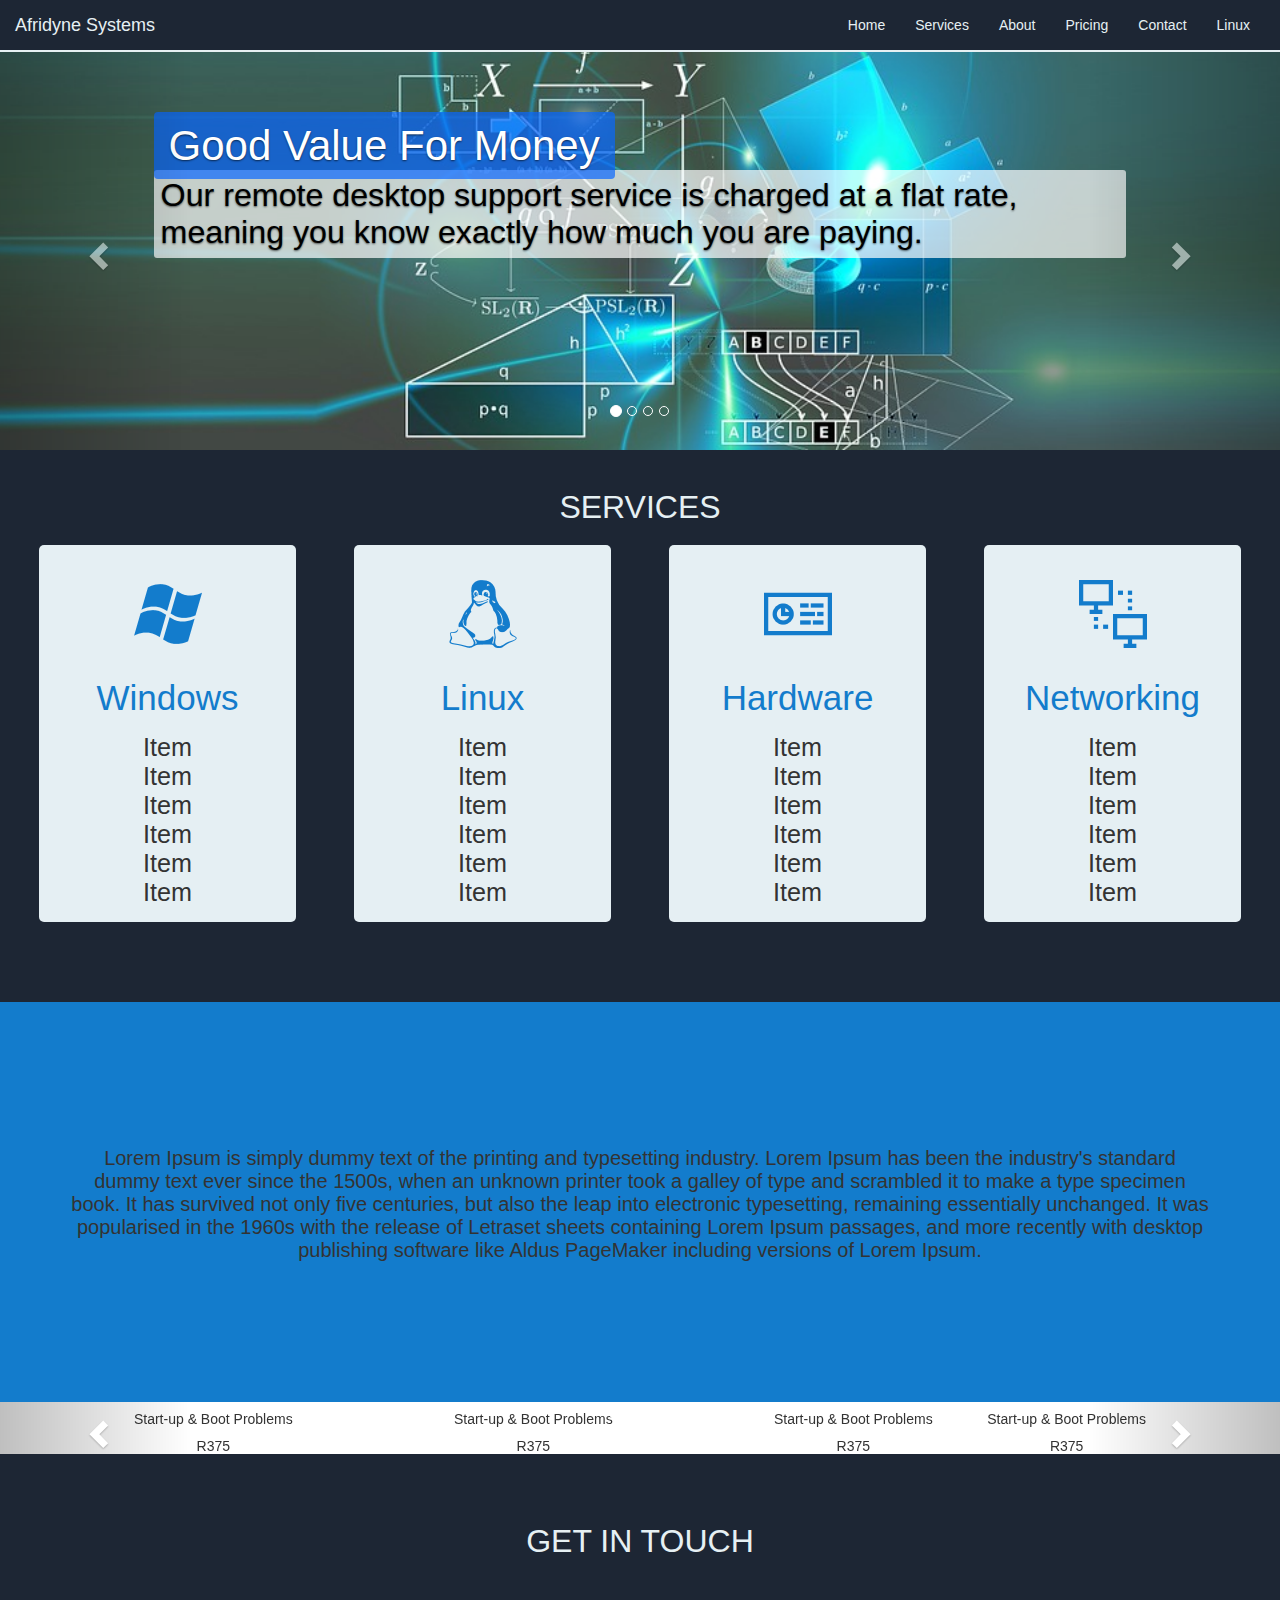
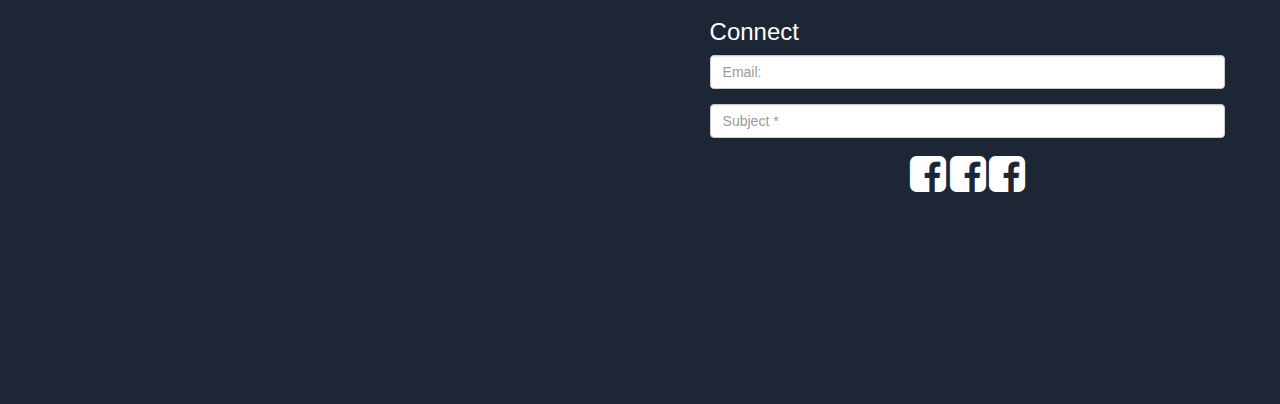
==== index.html @ be3a9461 "Caracul changes" ====
﻿<!DOCTYPE html>
<html>

<head>
    <title>Afridyne Systems</title>
    <meta charset="utf-8">
    <meta name="viewport" content="width=device-width, initial-scale=1">
    <link rel="stylesheet" href="http://maxcdn.bootstrapcdn.com/bootstrap/3.3.7/css/bootstrap.min.css">
    <script src="https://ajax.googleapis.com/ajax/libs/jquery/1.12.4/jquery.min.js"></script>
    <script src="http://maxcdn.bootstrapcdn.com/bootstrap/3.3.7/js/bootstrap.min.js"></script>
    <link rel="stylesheet" type="text/css" href="././css/styles.css">
    <link rel="stylesheet" type="text/css" href="././css/asset.css">
    <link href="css/font-awesome.css" rel="stylesheet" />
</head>

<body data-spy="scroll" data-target=".navbar" data-offset="50">
    <!--- NAV BAR -->
    <nav class="navbar navbar-fixed-top">
        <div class="container-fluid">
            <div class="navbar-header">
                <button type="button" class="navbar-toggle" data-toggle="collapse" data-target="#myNavbar">
						<span class="icon-bar"></span>
						<span class="icon-bar"></span>
						<span class="icon-bar"></span>
					</button>
                <a class="navbar-brand header-white" href="#">Afridyne Systems</a>
            </div>
            <div>
                <div class="collapse navbar-collapse" id="myNavbar">
                    <ul class="nav navbar-nav">
                        <li><a class="header-white john" href="#home">Home</a></li>
                        <li><a class="header-white" href="#section2">Services</a></li>
                        <li><a class="header-white" href="#section3">About</a></li>
                        <li><a class="header-white" href="#price">Pricing</a></li>
                        <li><a class="header-white" href="#footer">Contact</a></li>
                        <li><a class="header-white" href="terminal.html">Linux</a></li>
                    </ul>
                </div>
            </div>
        </div>
    </nav>
    <!--- END NAV BAR -->
    <!--- HOME- -->
    <div id="home" class="section container-fluid white-bg">
        <div id="myCarousel" class="carousel slide" data-ride="carousel">
            <!-- Indicators -->
            <ol class="carousel-indicators">
                <li data-target="#myCarousel" data-slide-to="0" class="active"></li>
                <li data-target="#myCarousel" data-slide-to="1"></li>
                <li data-target="#myCarousel" data-slide-to="2"></li>
                <li data-target="#myCarousel" data-slide-to="3"></li>
            </ol>

            <!-- Wrapper f  or slides -->
            <div class="carousel-inner" role="listbox">
                <div class="item active">
                    <img src="./Content/Images/algor.jpg" alt="Chania">
                    <div class="carousel-caption">
                        <span class="c-header">Good Value For Money</span>
                        <p>Our remote desktop support service is charged at a flat rate, meaning you know exactly how much you are paying.</p>
                    </div>
                </div>

                <div class="item">
                    <img src="./Content/Images/together.jpg" alt="Chania">
                    <div class="carousel-caption">
                        <span class="c-header">Instant Support</span>
                        <p>Remote desktop support allows us to repair your computer in a matter of hours.</p>
                    </div>
                </div>

                <div class="item">
                    <img src="./Content/Images/tech.jpg" alt="Flower">
                    <div class="carousel-caption">
                        <span class="c-header">Flowers</span>
                        <p>Beatiful flowers in Kolymbari, Crete.</p>
                    </div>
                </div>

                <div class="item">
                    <img src="./Content/Images/messages.jpg" alt="Flower" width="460" height="345">
                    <div class="carousel-caption">
                        <span class="c-header">Flowers</span>
                        <p>Beatiful flowers in Kolymbari, Crete.</p>
                    </div>
                </div>

            </div>

            <!-- Left and right controls -->
            <a class="left carousel-control" href="#myCarousel" role="button" data-slide="prev">
                <span class="glyphicon glyphicon-chevron-left" aria-hidden="true"></span>
                <span class="sr-only">Previous</span>
            </a>
            <a class="right carousel-control" href="#myCarousel" role="button" data-slide="next">
                <span class="glyphicon glyphicon-chevron-right" aria-hidden="true"></span>
                <span class="sr-only">Next</span>
            </a>
        </div>
    </div>

    <!--- END HOME ->
    <!- SERVICES -->
    <div id="section2" class="section container-fluid blue-bg">
        <div class="row m-t-20">
            <div class="col-md-12">
                <h1 class="header header-white text-center">Services</h1>
            </div>
            <div class="col-lg-3 col-md-3 col-sm-6 col-xs-6 m-b-20">
                <div class="box">
                    <div class="box-header">
                        <div class="row">
                            <div class="col-md-12">
                                <img mg src="./Icons/windows2.png" alt="Chania" />
                            </div>
                        </div>
                        <div class="row">
                            <div class="col-md-12">
                                <span class="header-blue text-center">Windows</span>
                            </div>
                        </div>
                    </div>
                    <div class="box-content">
                        <ul>
                            <li>Item </li>
                            <li>Item </li>
                            <li>Item </li>
                            <li>Item </li>
                            <li>Item </li>
                            <li>Item </li>
                        </ul>
                    </div>
                </div>
            </div>
            <div class="col-lg-3 col-md-3 col-sm-6 col-xs-6 m-b-20">
                <div class="box">
                    <div class="box-header">
                        <div class="row">
                            <div class="col-md-12 col-sm-12">
                                <img src="./Icons/linux2.png" alt="Chania" />
                            </div>
                        </div>
                        <div class="row">
                            <div class="col-md-12 col-sm-12">
                                <span class="header-blue text-center">Linux</span>
                            </div>
                        </div>
                    </div>
                    <div class="box-content">
                        <ul>
                            <li>Item </li>
                            <li>Item </li>
                            <li>Item </li>
                            <li>Item </li>
                            <li>Item </li>
                            <li>Item </li>
                        </ul>
                    </div>
                </div>
            </div>
            <div class="col-lg-3 col-md-3 col-sm-6 col-xs-6 m-b-20">
                <div class="box">
                    <div class="box-header">
                        <div class="row">
                            <div class="col-md-12 col-sm-12">
                                <img src="./Icons/hardware2.png" alt="Chania" />
                            </div>
                        </div>
                        <div class="row">
                            <div class="col-md-12 col-sm-12">
                                <span class="header-blue">Hardware</span>
                            </div>
                        </div>

                    </div>

                    <div class="box-content">
                        <ul>
                            <li>Item </li>
                            <li>Item </li>
                            <li>Item </li>
                            <li>Item </li>
                            <li>Item </li>
                            <li>Item </li>
                        </ul>

                    </div>
                </div>
            </div>
            <div class="col-lg-3 col-md-3 col-sm-6 col-xs-6 m-b-20">
                <div class="box">
                    <div class="box-header">
                        <div class="row">
                            <div class="col-md-12 col-sm-12">
                                <img src="./Icons/networking2.png" alt="Chania" />
                            </div>
                        </div>
                        <div class="row">
                            <div class="col-md-12 col-sm-12">
                                <span class="header-blue text-center">Networking</span>
                            </div>
                        </div>


                    </div>
                    <div class="box-content">
                        <ul>
                            <li>Item </li>
                            <li>Item </li>
                            <li>Item </li>
                            <li>Item </li>
                            <li>Item </li>
                            <li>Item </li>
                        </ul>
                    </div>
                </div>
            </div>
        </div>
    </div>
    <!--- END SERVICES-->
    <!--- ABOUT -->
    <div id="section3" class="section container-fluid blue-bg ">
        <div class="container">
            <div class="row">

                <div class="col-md-12 text-center">
                    <h1 class="header-blue header">About Us</h1>
                    <p class="para text-center">
                        Lorem Ipsum is simply dummy text of the printing and typesetting industry. Lorem Ipsum has been the industry's standard dummy
                        text ever since the 1500s, when an unknown printer took a galley of type and scrambled it to make
                        a type specimen book. It has survived not only five centuries, but also the leap into electronic
                        typesetting, remaining essentially unchanged. It was popularised in the 1960s with the release of
                        Letraset sheets containing Lorem Ipsum passages, and more recently with desktop publishing software
                        like Aldus PageMaker including versions of Lorem Ipsum.
                    </p>
                </div>
            </div>
        </div>
    </div>
    <!- END ABOUT -->
    <div id="myPriceCarousel" class="carousel slide" data-ride="carousel">
        <!-- Indicators -->
        <ol class="carousel-indicators">
            <li data-target="#myPriceCarousel" data-slide-to="0" class="active"></li>
            <li data-target="#myPriceCarousel" data-slide-to="1"></li>
            <li data-target="#myPriceCarousel" data-slide-to="2"></li>
            <li data-target="#myPriceCarousel" data-slide-to="3"></li>
        </ol>

        <!-- Wrapper f  or slides -->
        <div class="carousel-inner" role="listbox">
            <div class="item active">
                <div class="col-md-2 col-offset-md-1 col-sm-3 col-sm-offset-1 col-xs-3 col-xs-offset-1">
                    <center class="pricingCols">
                        <h5>Start-up & Boot Problems </h5>
                        <span>R375</span>
                    </center>
                </div>
                <div class="col-md-2 col-offset-md-1 col-sm-3 col-sm-offset-1 col-xs-3 col-xs-offset-1">
                    <center class="pricingCols">
                        <h5>Start-up & Boot Problems </h5>
                        <span>R375</span>
                    </center>
                </div>
                <div class="col-md-2 col-offset-md-1 col-sm-3  col-sm-offset-1 col-xs-3 col-xs-offset-1">
                    <center class="pricingCols">
                        <h5>Start-up & Boot Problems </h5>
                        <span>R375</span>
                    </center>
                </div>
                <div class="col-md-2 col-offset-md-1">
                    <center class="pricingCols">
                        <h5>Start-up & Boot Problems </h5>
                        <span>R375</span>
                    </center>
                </div>
            </div>
            <div class="item">
                <div class="col-md-3 col-offset-md-3 col-sm-6 col-sm-offset-3 col-xs-12">
                    <center>
                        <h5>Start-up & Boot Problems </h5>
                        <span>R375</span>
                    </center>
                </div>
                <div class="col-md-3 col-offset-md-3">
                    <center>
                        <h5>Start-up & Boot Problems </h5>
                        <span>R375</span>
                    </center>
                </div>
            </div>
            <div class="item">
                <div class="col-md-3 col-offset-md-3 col-sm-6 col-sm-offset-3 col-xs-12">
                    <center>
                        <h5>Start-up & Boot Problems </h5>
                        <span>R375</span>
                    </center>
                </div>
                <div class="col-md-3 col-offset-md-3">
                    <center>
                        <h5>Start-up & Boot Problems </h5>
                        <span>R375</span>
                    </center>
                </div>
            </div>
            <div class="item">
                <div class="col-md-3 col-offset-md-3 col-sm-6 col-sm-offset-3 col-xs-12">
                    <center>
                        <h5>Start-up & Boot Problems </h5>
                        <span>R375</span>
                    </center>
                </div>
                <div class="col-md-3 col-offset-md-3">
                    <center>
                        <h5>Start-up & Boot Problems </h5>
                        <span>R375</span>
                    </center>
                </div>
            </div>
        </div>

        <!-- Left and right controls -->
        <a class="left carousel-control pricingCarousel" href="#myPriceCarousel" role="button" data-slide="prev">
            <span class="glyphicon glyphicon-chevron-left" aria-hidden="true"></span>
            <span class="sr-only">Previous</span>
        </a>
        <a class="right carousel-control pricingCarousel" href="#myPriceCarousel" role="button" data-slide="next">
            <span class="glyphicon glyphicon-chevron-right" aria-hidden="true"></span>
            <span class="sr-only">Next</span>
        </a>
    </div>
    <!--FOOTER -->
    <div id="footer" class="section container-fluid">
        <div class="row">
            <div class="col-md-12">
                <h1 class="header header-white text-center m-b-40">Get in touch</h1>
            </div>
        </div>
        <div class="row">
            <div class="col-lg-6 col-md-6 col-sm-6 col-xs-12">
                <iframe id="map" src="https://www.google.com/maps/embed?pb=!1m14!1m8!1m3!1d14324.641003243432!2d28.07458!3d-26.15891!3m2!1i1024!2i768!4f13.1!3m3!1m2!1s0x0%3A0xc216d7a99f2d37cc!2sAfridyne+Systems!5e0!3m2!1sen!2sza!4v1478553143984"
                    frameborder="0" style="border:0" allowfullscreen></iframe>
            </div>
            <div class="col-lg-6 col-md-6 col-sm-6 col-xs-12">
                <div class="row">
                    <div class="col-md-10 col-md-offset-1 col-sm-8 col-sm-offset-2 col-xs-12">
                        <h3 style="color:white">Connect</h3>
                    </div>
                </div>
                <div class="row">
                    <div class="col-md-10 col-md-offset-1 col-sm-8 col-sm-offset-2 col-xs-12">
                        <div class="form-group">
                            <input id="form_name" type="text" name="name" class="form-control" placeholder="Email: ">
                        </div>
                    </div>
                    <div class="col-md-1 col-sm-2">
                    </div>
                </div>
                <div class="row">
                    <div class="col-md-10 col-md-offset-1 col-sm-8 col-sm-offset-2">
                        <div class="form-group">
                            <input id="form_name" type="text" name="name" class="form-control" placeholder="Subject *" required="required" data-error="Firstname is required.">
                        </div>
                    </div>
                    <div class="col-md-1 col-sm-2">

                    </div>
                </div>
                <div class="row">
                    <center>
                        <i class="fa fa-facebook-square fa-3x" style="color:white" aria-hidden="true"></i>
                        <i class="fa fa-facebook-square fa-3x" style="color:white" aria-hidden="true"></i>
                        <i class="fa fa-facebook-square fa-3x" style="color:white" aria-hidden="true"></i>
                    </center>
                    <!--<div class="col-md-4 col-xs-4 col-sm-4">
                        <center>

                        </center>
                    </div>
                    <div class="col-md-4 col-xs-4 col-sm-4">
                        <center>

                        </center>
                    </div>
                    <div class="col-md-4 col-xs-4 col-sm-4">
                        <center>

                        </center>
                    </div>
                    <br />-->
                </div>
            </div>
        </div>
    </div>
</body>
<!--  END FOOTER-->

</html>
---- css/styles.css ----
@import url(http://fonts.googleapis.com/css?family=Kreon:400,700);

/* images to get :

*/

html,
body {
  height: 100%;
  /* The html and body elements cannot have any padding or margin. */
  -webkit-font-smoothing: antialiased;
  font: normal 14px arial,sans-serif;
  position: relative;
}


/* Custom page CSS
-------------------------------------------------- */

/* ------------------------- NAV BAR STYLES------------------------- */


.navbar{
  background-color: #1D2634;
  border-bottom: 2px solid #E6F0F3;
}

.navbar .navbar-nav{
  float: right;
}

.navbar .navbar-nav a.header-white:hover {
  background-color: transparent;
    color: #E6F0F3;
}

a.navbar-brand.header-white:hover {
  background-color: transparent;
    color: #E6F0F3;
}

a.navbar-brand.header-white:focus {
  outline:none;
}

/* ------------------------- NAV BAR STYLES------------------------- */

  #home {
    height:400px;
    padding: 50px 0;
    padding-bottom: 0;
        
  }

  #price{
    height: auto;
     padding: 50px 25px;
  }

  #section2 {
    background-color: #1D2634;
     height: auto;
    padding: 50px 25px;
    
  }

  #section3 {
     height: 400px;
    padding: 50px 0;
    
  }

/*.section{
  height: 500px;
} */

  .section .header{
    font-size: 32px;
    text-transform: uppercase;
  }

  .section .para{
    font-size: 20px;
    padding-top: 30px;
  }

  .white-bg{
    background-color: #fff;
  }

  .blue-bg{
    background-color: #137CCC;
  }

  .header-blue{
    color: #137CCC; 
  }

  .header-white{
    color:#E6F0F3;
  }

.box{
      padding: 5px 20px;
      margin: 10px auto;
      width: 90%;
      border-radius: 5px;
      background-color:#E5EFF3;
  }

  .box .box-header{
    text-align: center;
    font-size: 2.5rem;
    margin-bottom: 15px;
  }

    .box .box-content{
      text-align: center;
  }

   .box .box-content ul{
      padding: 0;
      font-size: 1.8rem;
      list-style-type: none;
  }

     .box .box-content ul li:hover{
    color: #137CCC;
    /*font-size: 2.2rem;*/
    }

  .box2{
      text-align: center;
      padding: 20px 40px;
      margin: 20px auto;
      width: 80%;
      border-radius: -500px;
      background-color:#E5EFF3;
  }

  #footer{
    height: 550px;
    padding: 50px 0;
    background-color: #1D2634;
    padding-bottom: 0;
    position: relative;
  }

  #footer .contact{
    height:150px; 
  }

  .top-border{
    height: 35px;
     border-top: 2px solid #E6F0F3;
  }

  #map{
    width: 100%;
    height: 350px;
    padding-left:40px;
  }

#myCarousel .item > img {
  margin: 0 auto;
  width: 100%;
  height: 400px;
}


@media screen and (min-width: 768px){

}


.carousel-caption {
    right: 12%;
    left: 12%;
    top: 13%;
    padding-bottom: 30px;
    text-align: left;
}

.carousel-caption .c-header{
    width: 190px;
    font-size: 3rem;
    /* background-color: #137CCC; */
    border-radius: 4px;
    padding: 10px 15px;
    background-color: rgba(8, 103, 1814, 0.7);
}

.carousel-caption p{
    padding: 7px;
    color: black;
    width: auto;
    font-size: 2.3rem;
    background-color: #fff;
    background-color: rgba(255,255,255,0.7);
    border-radius: 3px;
  }
  
  #services{
  background-color: #1D2634;
}

  .bottom-footer {
    position: absolute;
    bottom: 0;
    left: 0;
    right: 0;
}
.jump {
  font-size:25px;
  text-decoration: none;
}

#jump {
  color:white;
  text-decoration: none;
}

#jump:hover {
  color:white;
  text-decoration: none;
}

#jump:active {
  color:white;
  text-decoration: none;
}

#jump:link {
  color:white;
  text-decoration: none;
}

#jump:visited {
  color:grey;
  text-decoration: none;
}

.change-icon:hover > .fa + .fa {
  display: inherit;
  text-decoration: none;
}

#linkJump {
  text-decoration: none;
}

#pricing{
  background-color: red;
  color: blue;
}

/* ------------------------- PRICING SECTION ------------------------- */
.p-container{
  width: 95%;
  text-align: center;
}


/* ------------------------- PRICING SECTION ------------------------- */

/* ------------------------- LINUX PAGE ------------------------- */

.linuxCode {
        font-family: menlo,monaco,consolas,courier new,monospace;
        width:100%
}
.linuxParagraph {
    color:white;
    font-weight:bold;
}
#linuxSection{
    padding: 60px 0;
    padding-bottom: 0;
}
.linuxHeader{
    font-size:4em;
    font-weight: bold;
    color:white;
}
kbd {
    display: inline-block;
    margin: 0 .1em;
    padding: .1em .6em;
    font-family: Arial,"Helvetica Neue",Helvetica,sans-serif;
    font-size: 11px;
    line-height: 1.4;
    color: #242729;
    text-shadow: 0 1px 0 #FFF;
    background-color: #e1e3e5;
    border: 1px solid #adb3b9;
    border-radius: 3px;
    box-shadow: 0 1px 0 rgba(12,13,14,0.2),0 0 0 2px #FFF inset;
    white-space: nowrap;
}

.sidebar{
    position: fixed;
    top: 90px;
    left: 0;
    background: white;
    background: -webkit-linear-gradient(left, #C2D1DD, white); /* For Safari 5.1 to 6.0 */
    background: -o-linear-gradient(left, #C2D1DD, white); /* For Opera 11.1 to 12.0 */
    background: -moz-linear-gradient(left, #C2D1DD, white); /* For Firefox 3.6 to 15 */
    background: linear-gradient(left, #C2D1DD, white); /* Standard syntax */
    font-color: black;
    font-weight: bold;
    border: solid thick black;
    width: 200px;
}

.quickNav{
    margin-left:10px;
}

.navSmall{
    position: fixed;
    top: 90px;
    left: -7px;
    background: #137CCC;
    font-color: black;
    cursor:pointer;
    opacity: 0.4;
}

.navSmallActive{
    left: 193px;
}

.navSmallMenu{
    position: fixed;
    top: 90px;
    left: -200px;
    background: white;
    background: -webkit-linear-gradient(left, #C2D1DD, white); /* For Safari 5.1 to 6.0 */
    background: -o-linear-gradient(left, #C2D1DD, white); /* For Opera 11.1 to 12.0 */
    background: -moz-linear-gradient(left, #C2D1DD, white); /* For Firefox 3.6 to 15 */
    background: linear-gradient(left, #C2D1DD, white); /* Standard syntax */
    font-color: black;
    font-weight: bold;
    border: solid thick black;
    width: 200px;
}

.navSmallMenuActive{
    left: 0;
}
 
/* ------------------------- LINUX PAGE ------------------------- */



@media only screen and (min-width: 320px) and (max-width: 479px){

}

@media only screen and (min-width: 480px) and (max-width: 767px){

}

@media only screen and (min-width: 768px) and (max-width: 991px){

}

@media only screen and (min-width: 992px) and (max-width: 1999px){

}
---- css/asset.css ----
.m-20{
	margin: 20px;
}

.m-t-10{
	margin-top: 10px;
}

.m-t-20{
	margin-top: 20px;
}

.m-b-10{
	margin-bottom: 10px;
}

.m-b-20{
	margin-bottom: 20px;
}

.m-b-40{
	margin-bottom: 40px;
}
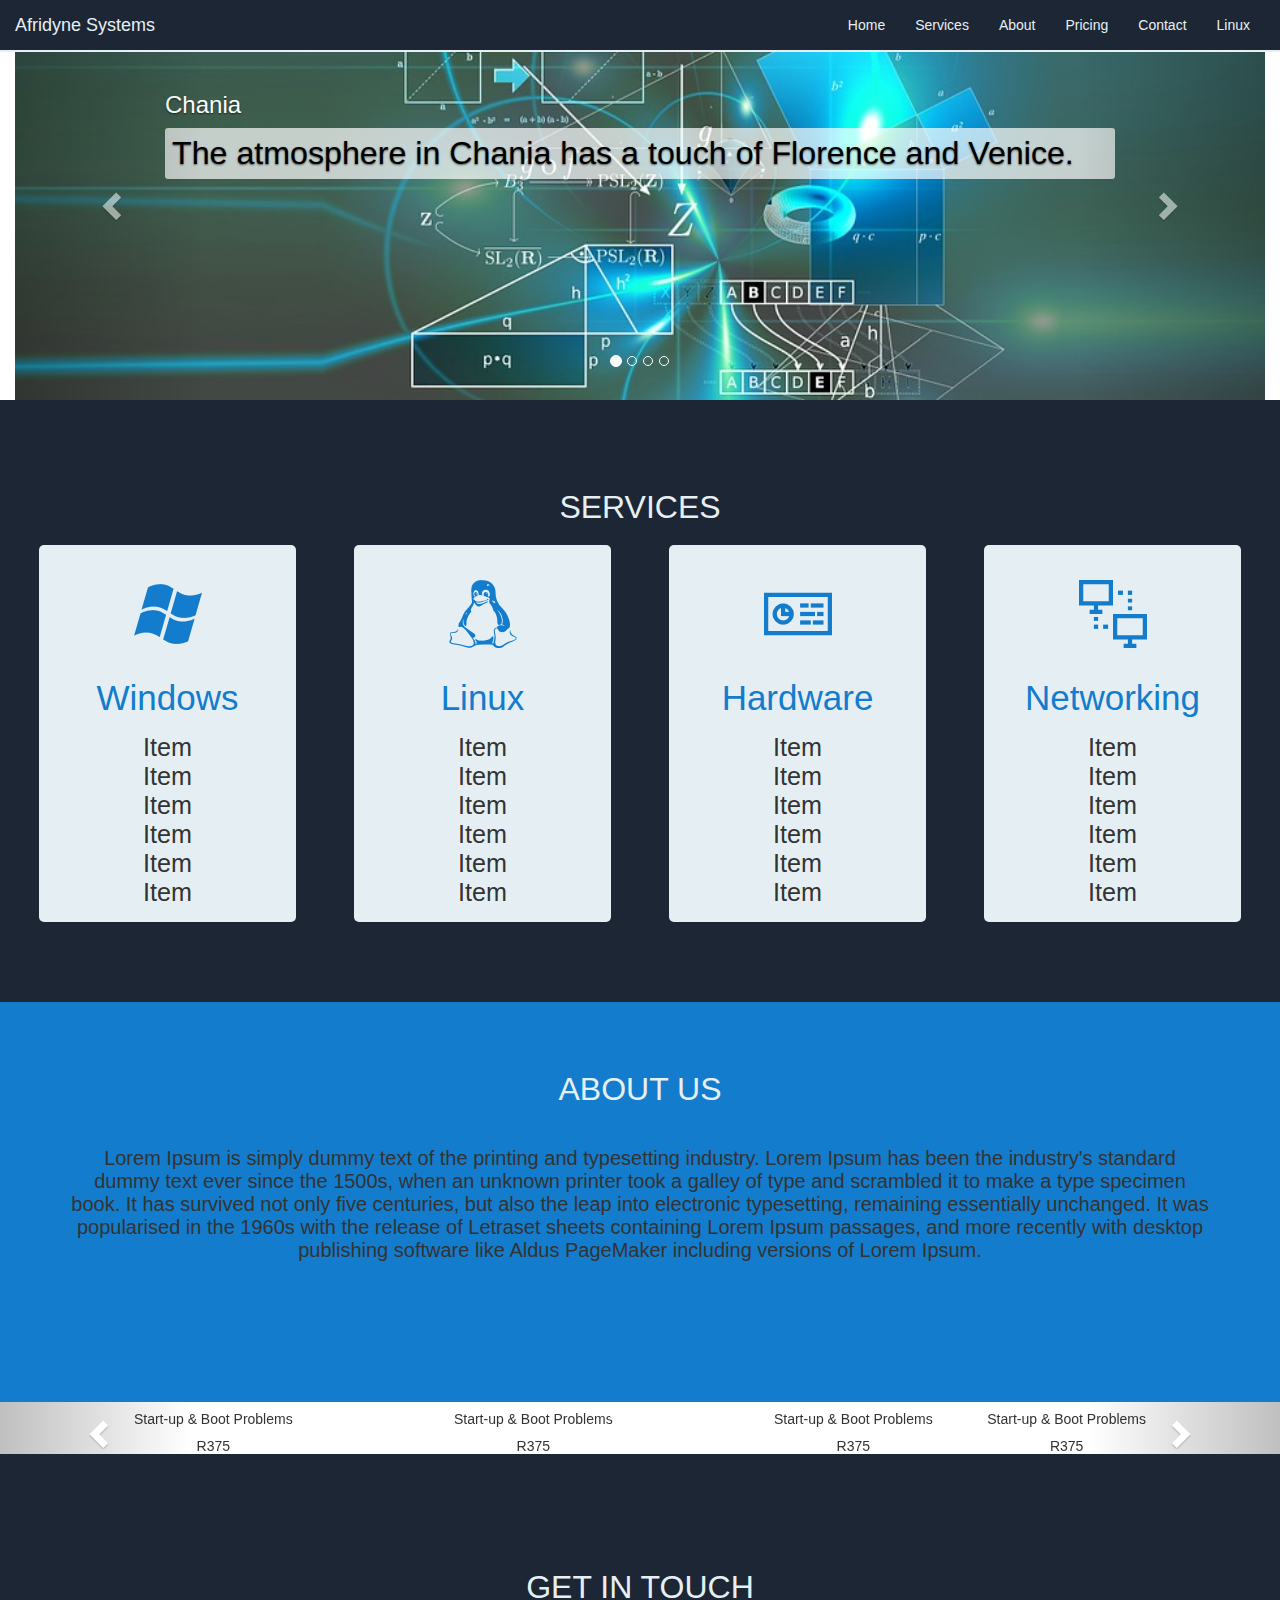
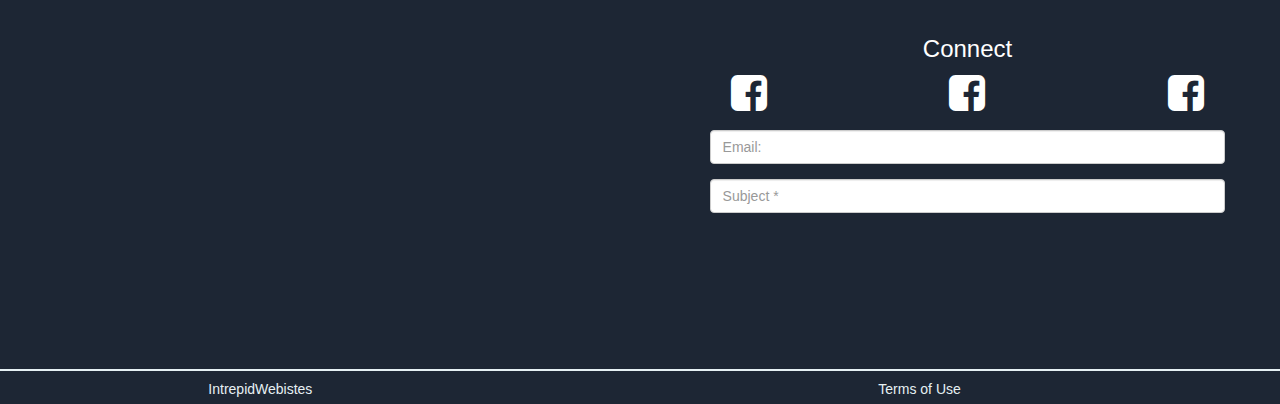
==== commit f1a25e1b: "changed colour h1" ====
--- a/index.html
+++ b/index.html
@@ -28,7 +28,7 @@
             <div>
                 <div class="collapse navbar-collapse" id="myNavbar">
                     <ul class="nav navbar-nav">
-                        <li><a class="header-white john" href="#home">Home</a></li>
+                        <li><a class="header-white john" href="#section1">Home</a></li>
                         <li><a class="header-white" href="#section2">Services</a></li>
                         <li><a class="header-white" href="#section3">About</a></li>
                         <li><a class="header-white" href="#price">Pricing</a></li>
@@ -41,7 +41,8 @@
     </nav>
     <!--- END NAV BAR -->
     <!--- HOME- -->
-    <div id="home" class="section container-fluid white-bg">
+    <div id="section1" class="section container-fluid white-bg">
+
         <div id="myCarousel" class="carousel slide" data-ride="carousel">
             <!-- Indicators -->
             <ol class="carousel-indicators">
@@ -56,23 +57,23 @@
                 <div class="item active">
                     <img src="./Content/Images/algor.jpg" alt="Chania">
                     <div class="carousel-caption">
-                        <span class="c-header">Good Value For Money</span>
-                        <p>Our remote desktop support service is charged at a flat rate, meaning you know exactly how much you are paying.</p>
+                        <h3>Chania</h3>
+                        <p>The atmosphere in Chania has a touch of Florence and Venice.</p>
                     </div>
                 </div>
 
                 <div class="item">
                     <img src="./Content/Images/together.jpg" alt="Chania">
                     <div class="carousel-caption">
-                        <span class="c-header">Instant Support</span>
-                        <p>Remote desktop support allows us to repair your computer in a matter of hours.</p>
+                        <h3>Chania</h3>
+                        <p>The atmosphere in Chania has a touch of Florence and Venice.</p>
                     </div>
                 </div>
 
                 <div class="item">
                     <img src="./Content/Images/tech.jpg" alt="Flower">
                     <div class="carousel-caption">
-                        <span class="c-header">Flowers</span>
+                        <h3>Flowers</h3>
                         <p>Beatiful flowers in Kolymbari, Crete.</p>
                     </div>
                 </div>
@@ -80,7 +81,7 @@
                 <div class="item">
                     <img src="./Content/Images/messages.jpg" alt="Flower" width="460" height="345">
                     <div class="carousel-caption">
-                        <span class="c-header">Flowers</span>
+                        <h3>Flowers</h3>
                         <p>Beatiful flowers in Kolymbari, Crete.</p>
                     </div>
                 </div>
@@ -98,7 +99,7 @@
             </a>
         </div>
     </div>
-
+ 
     <!--- END HOME ->
     <!- SERVICES -->
     <div id="section2" class="section container-fluid blue-bg">
@@ -224,7 +225,7 @@
             <div class="row">
 
                 <div class="col-md-12 text-center">
-                    <h1 class="header-blue header">About Us</h1>
+                    <h1 class="header-white header">About Us</h1>
                     <p class="para text-center">
                         Lorem Ipsum is simply dummy text of the printing and typesetting industry. Lorem Ipsum has been the industry's standard dummy
                         text ever since the 1500s, when an unknown printer took a galley of type and scrambled it to make
@@ -275,6 +276,7 @@
                     </center>
                 </div>
             </div>
+
             <div class="item">
                 <div class="col-md-3 col-offset-md-3 col-sm-6 col-sm-offset-3 col-xs-12">
                     <center>
@@ -289,6 +291,7 @@
                     </center>
                 </div>
             </div>
+
             <div class="item">
                 <div class="col-md-3 col-offset-md-3 col-sm-6 col-sm-offset-3 col-xs-12">
                     <center>
@@ -303,6 +306,7 @@
                     </center>
                 </div>
             </div>
+
             <div class="item">
                 <div class="col-md-3 col-offset-md-3 col-sm-6 col-sm-offset-3 col-xs-12">
                     <center>
@@ -317,6 +321,7 @@
                     </center>
                 </div>
             </div>
+
         </div>
 
         <!-- Left and right controls -->
@@ -331,63 +336,78 @@
     </div>
     <!--FOOTER -->
     <div id="footer" class="section container-fluid">
-        <div class="row">
-            <div class="col-md-12">
-                <h1 class="header header-white text-center m-b-40">Get in touch</h1>
-            </div>
-        </div>
-        <div class="row">
-            <div class="col-lg-6 col-md-6 col-sm-6 col-xs-12">
-                <iframe id="map" src="https://www.google.com/maps/embed?pb=!1m14!1m8!1m3!1d14324.641003243432!2d28.07458!3d-26.15891!3m2!1i1024!2i768!4f13.1!3m3!1m2!1s0x0%3A0xc216d7a99f2d37cc!2sAfridyne+Systems!5e0!3m2!1sen!2sza!4v1478553143984"
-                    frameborder="0" style="border:0" allowfullscreen></iframe>
-            </div>
-            <div class="col-lg-6 col-md-6 col-sm-6 col-xs-12">
+        <div class="bottom-footer">
+            <div class="row">
+                <div class="col-md-12">
+                    <h1 class="header header-white text-center">Get in touch</h1>
+                </div>
+            </div>
+            <div class="row">
+                <div class="col-md-6 col-xs-12">
+                    <iframe id="map" src="https://www.google.com/maps/embed?pb=!1m14!1m8!1m3!1d14324.641003243432!2d28.07458!3d-26.15891!3m2!1i1024!2i768!4f13.1!3m3!1m2!1s0x0%3A0xc216d7a99f2d37cc!2sAfridyne+Systems!5e0!3m2!1sen!2sza!4v1478553143984"
+                        frameborder="0" style="border:0" allowfullscreen></iframe>
+                </div>
+                <div class="col-md-6 col-xs-12">
+                    <div class="row">
+                        <div class="col-md-12">
+                            <center>
+                                <h3 style="color:white">Connect</h3>
+                            </center>
+                        </div>
+                    </div>
+                    <div class="row">
+                        <div class="col-md-4 col-xs-4 col-sm-4">
+                            <center>
+                                <i class="fa fa-facebook-square fa-3x" style="color:white" aria-hidden="true"></i>
+                            </center>
+
+                        </div>
+                        <div class="col-md-4 col-xs-4 col-sm-4">
+                            <center>
+                                <i class="fa fa-facebook-square fa-3x" style="color:white" aria-hidden="true"></i>
+                            </center>
+                        </div>
+                        <div class="col-md-4 col-xs-4 col-sm-4">
+                            <center>
+                                <i class="fa fa-facebook-square fa-3x" style="color:white" aria-hidden="true"></i>
+                            </center>
+                        </div>
+                        <br />
+                    </div>
+                    <br/>
+                    <div class="row">
+                        <div class="col-md-10 col-md-offset-1 col-sm-8 col-sm-offset-2 col-xs-12">
+                            <div class="form-group">
+                                <input id="form_name" type="text" name="name" class="form-control" placeholder="Email: ">
+                            </div>
+                        </div>
+                        <div class="col-md-1 col-sm-2">
+                        </div>
+                    </div>
+                    <div class="row">
+                        <div class="col-md-10 col-md-offset-1 col-sm-8 col-sm-offset-2">
+                            <div class="form-group">
+                                <input id="form_name" type="text" name="name" class="form-control" placeholder="Subject *" required="required" data-error="Firstname is required.">
+                            </div>
+                        </div>
+                        <div class="col-md-1 col-sm-2">
+
+                        </div>
+                    </div>
+                </div>
                 <div class="row">
-                    <div class="col-md-10 col-md-offset-1 col-sm-8 col-sm-offset-2 col-xs-12">
-                        <h3 style="color:white">Connect</h3>
-                    </div>
-                </div>
-                <div class="row">
-                    <div class="col-md-10 col-md-offset-1 col-sm-8 col-sm-offset-2 col-xs-12">
-                        <div class="form-group">
-                            <input id="form_name" type="text" name="name" class="form-control" placeholder="Email: ">
-                        </div>
-                    </div>
-                    <div class="col-md-1 col-sm-2">
-                    </div>
-                </div>
-                <div class="row">
-                    <div class="col-md-10 col-md-offset-1 col-sm-8 col-sm-offset-2">
-                        <div class="form-group">
-                            <input id="form_name" type="text" name="name" class="form-control" placeholder="Subject *" required="required" data-error="Firstname is required.">
-                        </div>
-                    </div>
-                    <div class="col-md-1 col-sm-2">
-
-                    </div>
-                </div>
-                <div class="row">
-                    <center>
-                        <i class="fa fa-facebook-square fa-3x" style="color:white" aria-hidden="true"></i>
-                        <i class="fa fa-facebook-square fa-3x" style="color:white" aria-hidden="true"></i>
-                        <i class="fa fa-facebook-square fa-3x" style="color:white" aria-hidden="true"></i>
-                    </center>
-                    <!--<div class="col-md-4 col-xs-4 col-sm-4">
-                        <center>
-
-                        </center>
-                    </div>
-                    <div class="col-md-4 col-xs-4 col-sm-4">
-                        <center>
-
-                        </center>
-                    </div>
-                    <div class="col-md-4 col-xs-4 col-sm-4">
-                        <center>
-
-                        </center>
-                    </div>
-                    <br />-->
+                    <div class="col-xs-12">
+                        <div class="top-border">
+                            <div class="row m-t-10">
+                                <div class="col-md-4 col-sm-3 col-lg-4 col-xs-3 col-md-offset-2 col-sm-offset-2">
+                                    <span class="header-white">IntrepidWebistes</span>
+                                </div>
+                                <div class="col-md-4 col-sm-3 col-lg-4 col-xs-3 col-md-offset-2 col-sm-offset-2">
+                                    <span class="header-white">Terms of Use</span>
+                                </div>
+                            </div>
+                        </div>
+                    </div>
                 </div>
             </div>
         </div>
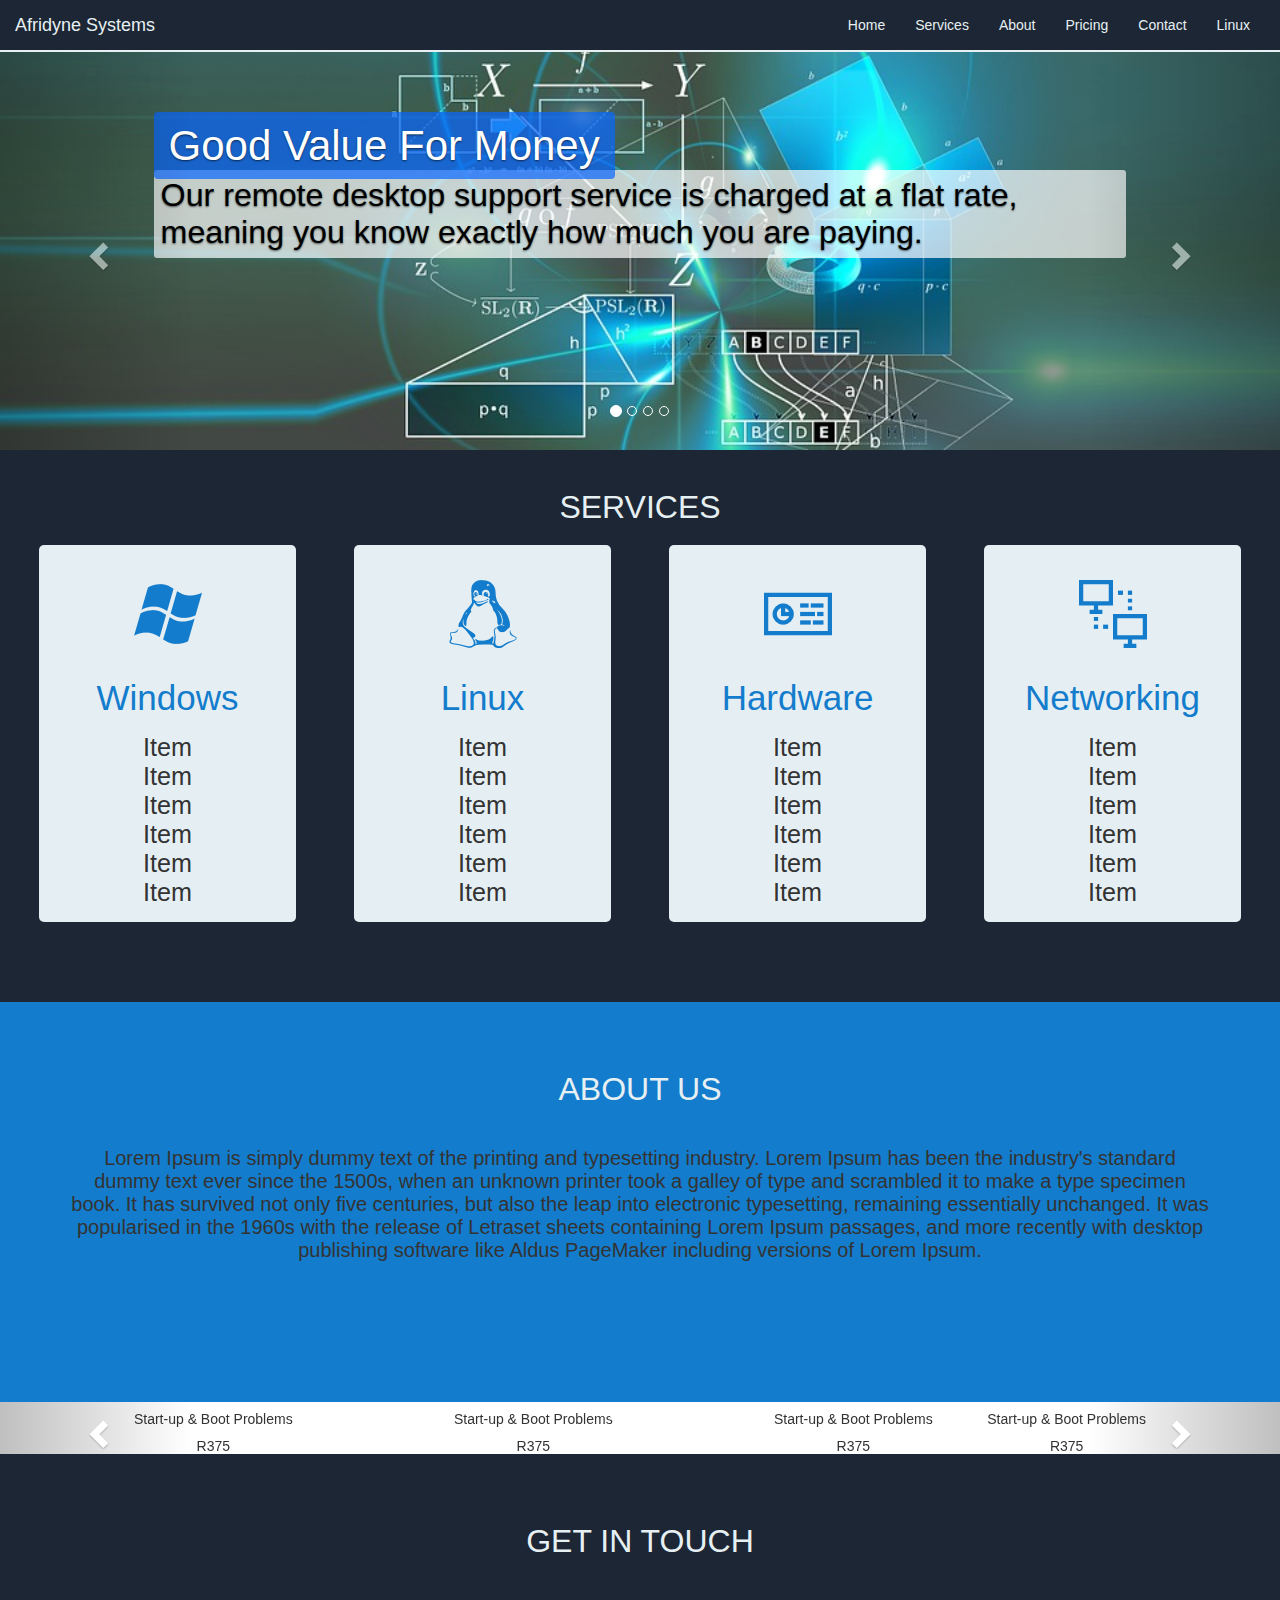
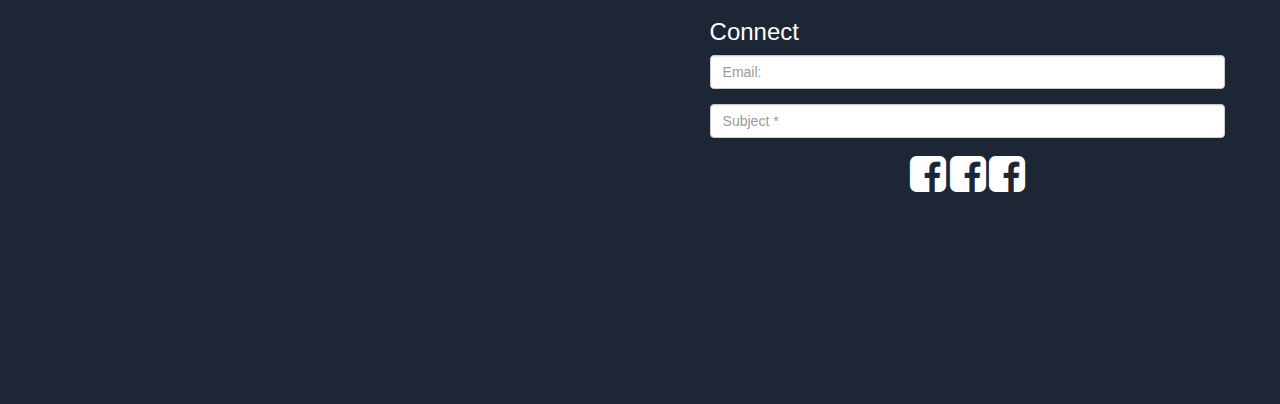
==== commit 2f9bbbbc: "Merge branch 'master' of https://github.com/DuncanBannister/AfridyneSystems" ====
--- a/index.html
+++ b/index.html
@@ -28,7 +28,7 @@
             <div>
                 <div class="collapse navbar-collapse" id="myNavbar">
                     <ul class="nav navbar-nav">
-                        <li><a class="header-white john" href="#section1">Home</a></li>
+                        <li><a class="header-white john" href="#home">Home</a></li>
                         <li><a class="header-white" href="#section2">Services</a></li>
                         <li><a class="header-white" href="#section3">About</a></li>
                         <li><a class="header-white" href="#price">Pricing</a></li>
@@ -41,8 +41,7 @@
     </nav>
     <!--- END NAV BAR -->
     <!--- HOME- -->
-    <div id="section1" class="section container-fluid white-bg">
-
+    <div id="home" class="section container-fluid white-bg">
         <div id="myCarousel" class="carousel slide" data-ride="carousel">
             <!-- Indicators -->
             <ol class="carousel-indicators">
@@ -57,23 +56,23 @@
                 <div class="item active">
                     <img src="./Content/Images/algor.jpg" alt="Chania">
                     <div class="carousel-caption">
-                        <h3>Chania</h3>
-                        <p>The atmosphere in Chania has a touch of Florence and Venice.</p>
+                        <span class="c-header">Good Value For Money</span>
+                        <p>Our remote desktop support service is charged at a flat rate, meaning you know exactly how much you are paying.</p>
                     </div>
                 </div>
 
                 <div class="item">
                     <img src="./Content/Images/together.jpg" alt="Chania">
                     <div class="carousel-caption">
-                        <h3>Chania</h3>
-                        <p>The atmosphere in Chania has a touch of Florence and Venice.</p>
+                        <span class="c-header">Instant Support</span>
+                        <p>Remote desktop support allows us to repair your computer in a matter of hours.</p>
                     </div>
                 </div>
 
                 <div class="item">
                     <img src="./Content/Images/tech.jpg" alt="Flower">
                     <div class="carousel-caption">
-                        <h3>Flowers</h3>
+                        <span class="c-header">Flowers</span>
                         <p>Beatiful flowers in Kolymbari, Crete.</p>
                     </div>
                 </div>
@@ -81,7 +80,7 @@
                 <div class="item">
                     <img src="./Content/Images/messages.jpg" alt="Flower" width="460" height="345">
                     <div class="carousel-caption">
-                        <h3>Flowers</h3>
+                        <span class="c-header">Flowers</span>
                         <p>Beatiful flowers in Kolymbari, Crete.</p>
                     </div>
                 </div>
@@ -99,7 +98,7 @@
             </a>
         </div>
     </div>
- 
+
     <!--- END HOME ->
     <!- SERVICES -->
     <div id="section2" class="section container-fluid blue-bg">
@@ -276,7 +275,6 @@
                     </center>
                 </div>
             </div>
-
             <div class="item">
                 <div class="col-md-3 col-offset-md-3 col-sm-6 col-sm-offset-3 col-xs-12">
                     <center>
@@ -291,7 +289,6 @@
                     </center>
                 </div>
             </div>
-
             <div class="item">
                 <div class="col-md-3 col-offset-md-3 col-sm-6 col-sm-offset-3 col-xs-12">
                     <center>
@@ -306,7 +303,6 @@
                     </center>
                 </div>
             </div>
-
             <div class="item">
                 <div class="col-md-3 col-offset-md-3 col-sm-6 col-sm-offset-3 col-xs-12">
                     <center>
@@ -321,7 +317,6 @@
                     </center>
                 </div>
             </div>
-
         </div>
 
         <!-- Left and right controls -->
@@ -336,78 +331,63 @@
     </div>
     <!--FOOTER -->
     <div id="footer" class="section container-fluid">
-        <div class="bottom-footer">
-            <div class="row">
-                <div class="col-md-12">
-                    <h1 class="header header-white text-center">Get in touch</h1>
-                </div>
-            </div>
-            <div class="row">
-                <div class="col-md-6 col-xs-12">
-                    <iframe id="map" src="https://www.google.com/maps/embed?pb=!1m14!1m8!1m3!1d14324.641003243432!2d28.07458!3d-26.15891!3m2!1i1024!2i768!4f13.1!3m3!1m2!1s0x0%3A0xc216d7a99f2d37cc!2sAfridyne+Systems!5e0!3m2!1sen!2sza!4v1478553143984"
-                        frameborder="0" style="border:0" allowfullscreen></iframe>
-                </div>
-                <div class="col-md-6 col-xs-12">
-                    <div class="row">
-                        <div class="col-md-12">
-                            <center>
-                                <h3 style="color:white">Connect</h3>
-                            </center>
-                        </div>
-                    </div>
-                    <div class="row">
-                        <div class="col-md-4 col-xs-4 col-sm-4">
-                            <center>
-                                <i class="fa fa-facebook-square fa-3x" style="color:white" aria-hidden="true"></i>
-                            </center>
-
-                        </div>
-                        <div class="col-md-4 col-xs-4 col-sm-4">
-                            <center>
-                                <i class="fa fa-facebook-square fa-3x" style="color:white" aria-hidden="true"></i>
-                            </center>
-                        </div>
-                        <div class="col-md-4 col-xs-4 col-sm-4">
-                            <center>
-                                <i class="fa fa-facebook-square fa-3x" style="color:white" aria-hidden="true"></i>
-                            </center>
-                        </div>
-                        <br />
-                    </div>
-                    <br/>
-                    <div class="row">
-                        <div class="col-md-10 col-md-offset-1 col-sm-8 col-sm-offset-2 col-xs-12">
-                            <div class="form-group">
-                                <input id="form_name" type="text" name="name" class="form-control" placeholder="Email: ">
-                            </div>
-                        </div>
-                        <div class="col-md-1 col-sm-2">
-                        </div>
-                    </div>
-                    <div class="row">
-                        <div class="col-md-10 col-md-offset-1 col-sm-8 col-sm-offset-2">
-                            <div class="form-group">
-                                <input id="form_name" type="text" name="name" class="form-control" placeholder="Subject *" required="required" data-error="Firstname is required.">
-                            </div>
-                        </div>
-                        <div class="col-md-1 col-sm-2">
-
-                        </div>
-                    </div>
-                </div>
+        <div class="row">
+            <div class="col-md-12">
+                <h1 class="header header-white text-center m-b-40">Get in touch</h1>
+            </div>
+        </div>
+        <div class="row">
+            <div class="col-lg-6 col-md-6 col-sm-6 col-xs-12">
+                <iframe id="map" src="https://www.google.com/maps/embed?pb=!1m14!1m8!1m3!1d14324.641003243432!2d28.07458!3d-26.15891!3m2!1i1024!2i768!4f13.1!3m3!1m2!1s0x0%3A0xc216d7a99f2d37cc!2sAfridyne+Systems!5e0!3m2!1sen!2sza!4v1478553143984"
+                    frameborder="0" style="border:0" allowfullscreen></iframe>
+            </div>
+            <div class="col-lg-6 col-md-6 col-sm-6 col-xs-12">
                 <div class="row">
-                    <div class="col-xs-12">
-                        <div class="top-border">
-                            <div class="row m-t-10">
-                                <div class="col-md-4 col-sm-3 col-lg-4 col-xs-3 col-md-offset-2 col-sm-offset-2">
-                                    <span class="header-white">IntrepidWebistes</span>
-                                </div>
-                                <div class="col-md-4 col-sm-3 col-lg-4 col-xs-3 col-md-offset-2 col-sm-offset-2">
-                                    <span class="header-white">Terms of Use</span>
-                                </div>
-                            </div>
-                        </div>
-                    </div>
+                    <div class="col-md-10 col-md-offset-1 col-sm-8 col-sm-offset-2 col-xs-12">
+                        <h3 style="color:white">Connect</h3>
+                    </div>
+                </div>
+                <div class="row">
+                    <div class="col-md-10 col-md-offset-1 col-sm-8 col-sm-offset-2 col-xs-12">
+                        <div class="form-group">
+                            <input id="form_name" type="text" name="name" class="form-control" placeholder="Email: ">
+                        </div>
+                    </div>
+                    <div class="col-md-1 col-sm-2">
+                    </div>
+                </div>
+                <div class="row">
+                    <div class="col-md-10 col-md-offset-1 col-sm-8 col-sm-offset-2">
+                        <div class="form-group">
+                            <input id="form_name" type="text" name="name" class="form-control" placeholder="Subject *" required="required" data-error="Firstname is required.">
+                        </div>
+                    </div>
+                    <div class="col-md-1 col-sm-2">
+
+                    </div>
+                </div>
+                <div class="row">
+                    <center>
+                        <i class="fa fa-facebook-square fa-3x" style="color:white" aria-hidden="true"></i>
+                        <i class="fa fa-facebook-square fa-3x" style="color:white" aria-hidden="true"></i>
+                        <i class="fa fa-facebook-square fa-3x" style="color:white" aria-hidden="true"></i>
+                    </center>
+                    <!--<div class="col-md-4 col-xs-4 col-sm-4">
+                        <center>
+
+                        </center>
+                    </div>
+                    <div class="col-md-4 col-xs-4 col-sm-4">
+                        <center>
+
+                        </center>
+                    </div>
+                    <div class="col-md-4 col-xs-4 col-sm-4">
+                        <center>
+
+                        </center>
+                    </div>
+                    <br />-->
                 </div>
             </div>
         </div>
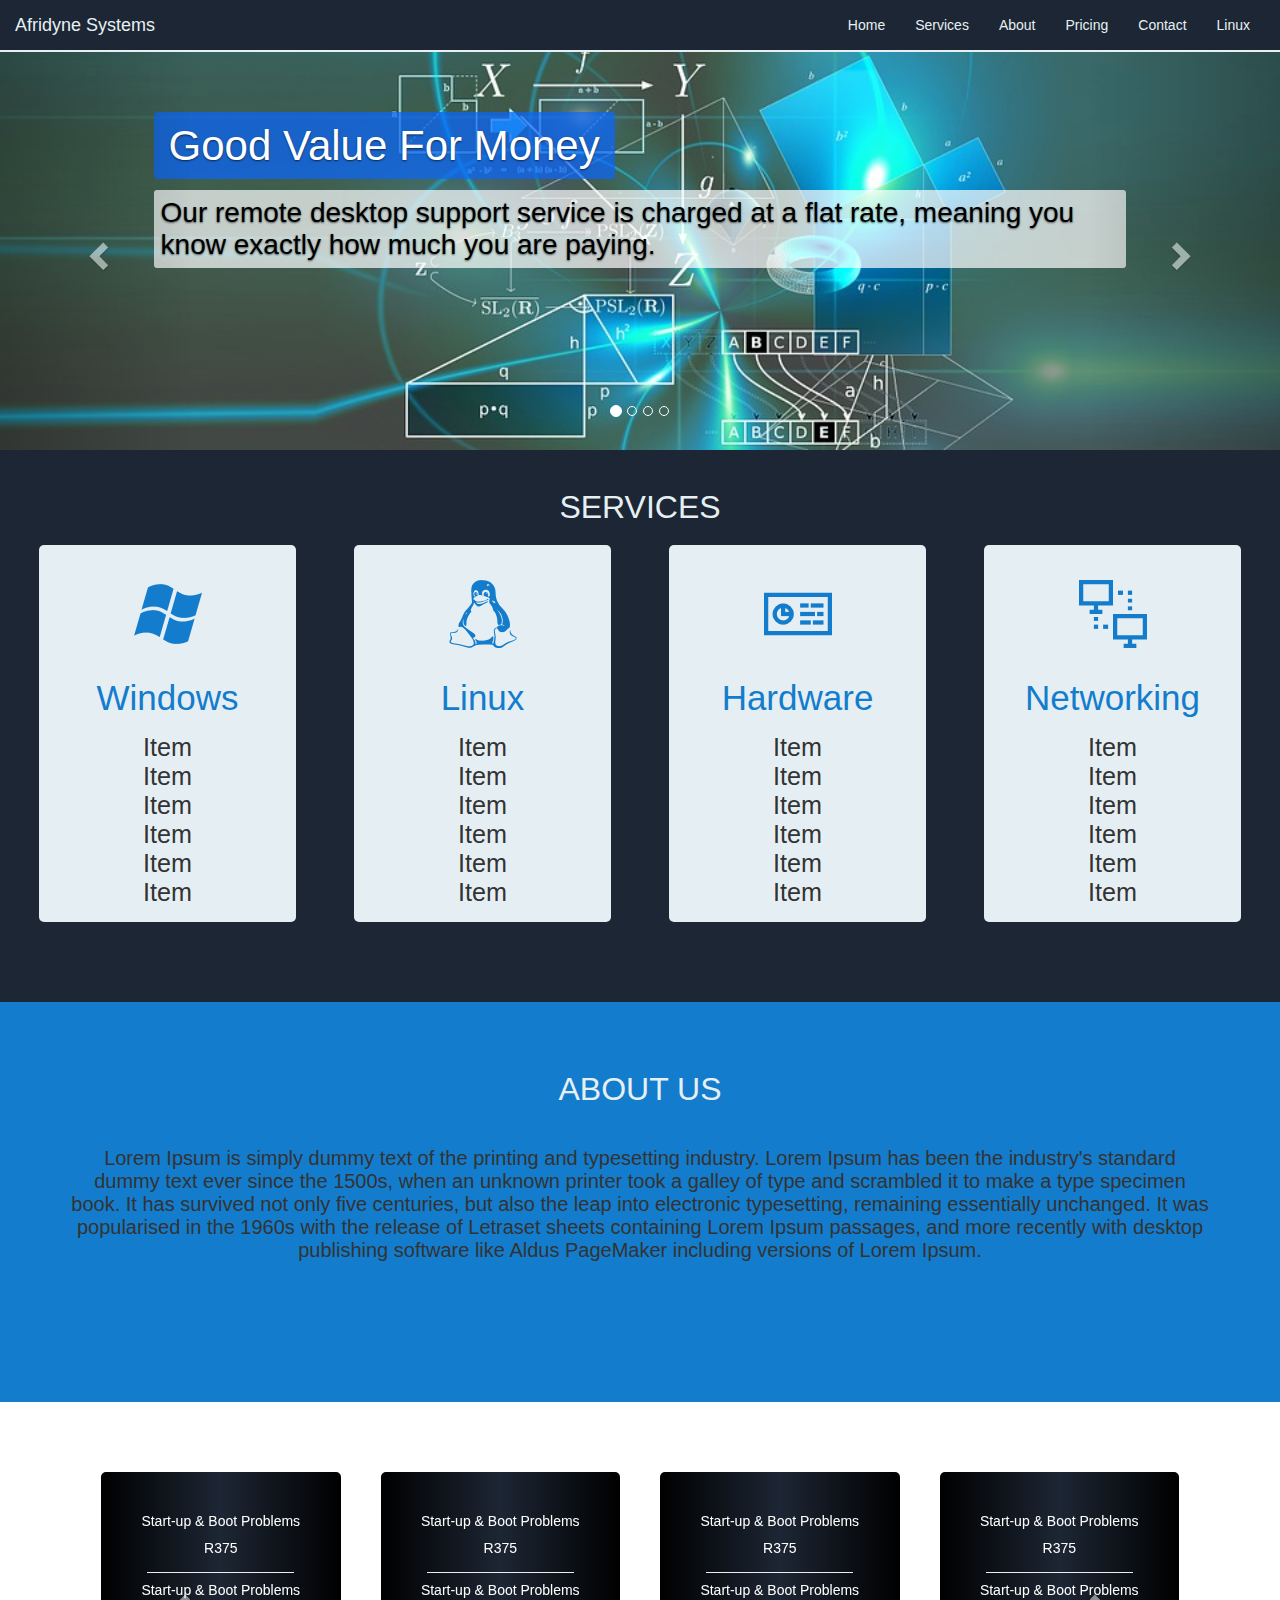
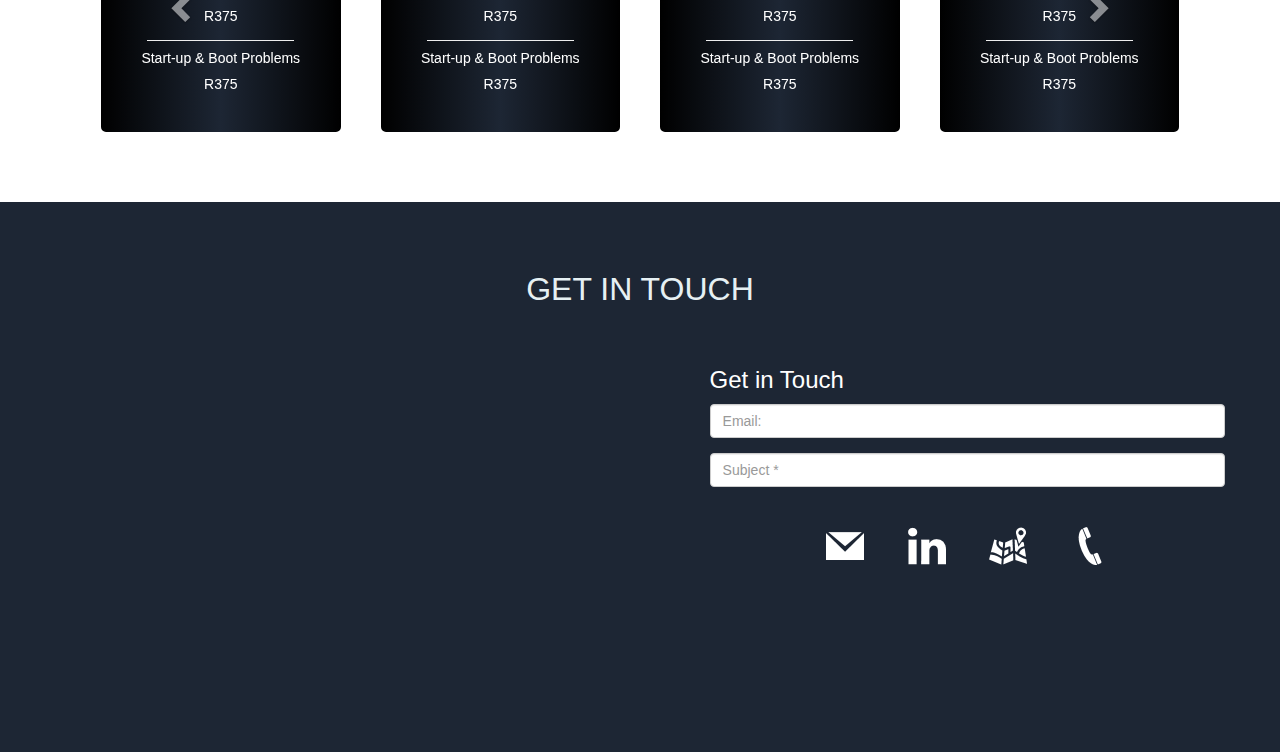
==== commit d0265397: "Committing latest" ====
--- a/index.html
+++ b/index.html
@@ -57,7 +57,8 @@
                     <img src="./Content/Images/algor.jpg" alt="Chania">
                     <div class="carousel-caption">
                         <span class="c-header">Good Value For Money</span>
-                        <p>Our remote desktop support service is charged at a flat rate, meaning you know exactly how much you are paying.</p>
+                        <p>Our remote desktop support service is charged at a flat rate, meaning you know exactly how much you
+                            are paying.</p>
                     </div>
                 </div>
 
@@ -72,8 +73,8 @@
                 <div class="item">
                     <img src="./Content/Images/tech.jpg" alt="Flower">
                     <div class="carousel-caption">
-                        <span class="c-header">Flowers</span>
-                        <p>Beatiful flowers in Kolymbari, Crete.</p>
+                        <span class="c-header">We'll diagnose and repair any problem</span>
+                        <p>Repairs, upgrades and services done to all makes of PC's and laptops</p>
                     </div>
                 </div>
 
@@ -237,98 +238,280 @@
             </div>
         </div>
     </div>
-    <!- END ABOUT -->
-    <div id="myPriceCarousel" class="carousel slide" data-ride="carousel">
-        <!-- Indicators -->
-        <ol class="carousel-indicators">
-            <li data-target="#myPriceCarousel" data-slide-to="0" class="active"></li>
-            <li data-target="#myPriceCarousel" data-slide-to="1"></li>
-            <li data-target="#myPriceCarousel" data-slide-to="2"></li>
-            <li data-target="#myPriceCarousel" data-slide-to="3"></li>
-        </ol>
-
-        <!-- Wrapper f  or slides -->
-        <div class="carousel-inner" role="listbox">
-            <div class="item active">
-                <div class="col-md-2 col-offset-md-1 col-sm-3 col-sm-offset-1 col-xs-3 col-xs-offset-1">
-                    <center class="pricingCols">
-                        <h5>Start-up & Boot Problems </h5>
-                        <span>R375</span>
-                    </center>
-                </div>
-                <div class="col-md-2 col-offset-md-1 col-sm-3 col-sm-offset-1 col-xs-3 col-xs-offset-1">
-                    <center class="pricingCols">
-                        <h5>Start-up & Boot Problems </h5>
-                        <span>R375</span>
-                    </center>
-                </div>
-                <div class="col-md-2 col-offset-md-1 col-sm-3  col-sm-offset-1 col-xs-3 col-xs-offset-1">
-                    <center class="pricingCols">
-                        <h5>Start-up & Boot Problems </h5>
-                        <span>R375</span>
-                    </center>
-                </div>
-                <div class="col-md-2 col-offset-md-1">
-                    <center class="pricingCols">
-                        <h5>Start-up & Boot Problems </h5>
-                        <span>R375</span>
-                    </center>
-                </div>
-            </div>
-            <div class="item">
-                <div class="col-md-3 col-offset-md-3 col-sm-6 col-sm-offset-3 col-xs-12">
-                    <center>
-                        <h5>Start-up & Boot Problems </h5>
-                        <span>R375</span>
-                    </center>
-                </div>
-                <div class="col-md-3 col-offset-md-3">
-                    <center>
-                        <h5>Start-up & Boot Problems </h5>
-                        <span>R375</span>
-                    </center>
-                </div>
-            </div>
-            <div class="item">
-                <div class="col-md-3 col-offset-md-3 col-sm-6 col-sm-offset-3 col-xs-12">
-                    <center>
-                        <h5>Start-up & Boot Problems </h5>
-                        <span>R375</span>
-                    </center>
-                </div>
-                <div class="col-md-3 col-offset-md-3">
-                    <center>
-                        <h5>Start-up & Boot Problems </h5>
-                        <span>R375</span>
-                    </center>
-                </div>
-            </div>
-            <div class="item">
-                <div class="col-md-3 col-offset-md-3 col-sm-6 col-sm-offset-3 col-xs-12">
-                    <center>
-                        <h5>Start-up & Boot Problems </h5>
-                        <span>R375</span>
-                    </center>
-                </div>
-                <div class="col-md-3 col-offset-md-3">
-                    <center>
-                        <h5>Start-up & Boot Problems </h5>
-                        <span>R375</span>
-                    </center>
-                </div>
-            </div>
-        </div>
-
-        <!-- Left and right controls -->
-        <a class="left carousel-control pricingCarousel" href="#myPriceCarousel" role="button" data-slide="prev">
-            <span class="glyphicon glyphicon-chevron-left" aria-hidden="true"></span>
-            <span class="sr-only">Previous</span>
-        </a>
-        <a class="right carousel-control pricingCarousel" href="#myPriceCarousel" role="button" data-slide="next">
-            <span class="glyphicon glyphicon-chevron-right" aria-hidden="true"></span>
-            <span class="sr-only">Next</span>
-        </a>
-    </div>
+    <!-- END ABOUT -->
+    <center>
+        <div id="myPriceCarousel" class="carousel slide" data-ride="carousel">
+            <!-- Indicators -->
+            <ol class="carousel-indicators">
+                <li data-target="#myPriceCarousel" data-slide-to="0" class="active"></li>
+                <li data-target="#myPriceCarousel" data-slide-to="1"></li>
+                <li data-target="#myPriceCarousel" data-slide-to="2"></li>
+                <li data-target="#myPriceCarousel" data-slide-to="3"></li>
+            </ol>
+
+            <!-- Wrapper f  or slides -->
+            <div class="carousel-inner pricecar" role="listbox">
+                <div class="item active pricecar">
+                    <div class="row">
+                        <div class="col-md-3 col-sm-4 col-xs-4 pricingContainer">
+                            <center class="pricingCols">
+                                <br/><br/>
+                                <h5>Start-up & Boot Problems </h5>
+                                <span>R375</span>
+                                <br/><br/>
+                                <hr class="priceSep" />
+                                <h5>Start-up & Boot Problems </h5>
+                                <span>R375</span>
+                                <br/><br/>
+                                <hr class="priceSep" />
+                                <h5>Start-up & Boot Problems </h5>
+                                <span>R375</span>
+                            </center>
+                        </div>
+                        <div class="col-md-3 col-sm-4 col-xs-4 pricingContainer">
+                            <center class="pricingCols">
+                                <br/><br/>
+                                <h5>Start-up & Boot Problems </h5>
+                                <span>R375</span>
+                                <br/><br/>
+                                <hr class="priceSep" />
+                                <h5>Start-up & Boot Problems </h5>
+                                <span>R375</span>
+                                <br/><br/>
+                                <hr class="priceSep" />
+                                <h5>Start-up & Boot Problems </h5>
+                                <span>R375</span>
+                            </center>
+                        </div>
+                        <div class="col-md-3 col-sm-4 col-xs-4 pricingContainer">
+                            <center class="pricingCols">
+                                <br/><br/>
+                                <h5>Start-up & Boot Problems </h5>
+                                <span>R375</span>
+                                <br/><br/>
+                                <hr class="priceSep" />
+                                <h5>Start-up & Boot Problems </h5>
+                                <span>R375</span>
+                                <br/><br/>
+                                <hr class="priceSep" />
+                                <h5>Start-up & Boot Problems </h5>
+                                <span>R375</span>
+                            </center>
+                        </div>
+                        <div class="col-md-3 hidden-sm hidden-xs pricingContainer">
+                            <center class="pricingCols">
+                                <br/><br/>
+                                <h5>Start-up & Boot Problems </h5>
+                                <span>R375</span>
+                                <br/><br/>
+                                <hr class="priceSep" />
+                                <h5>Start-up & Boot Problems </h5>
+                                <span>R375</span>
+                                <br/><br/>
+                                <hr class="priceSep" />
+                                <h5>Start-up & Boot Problems </h5>
+                                <span>R375</span>
+                            </center>
+                        </div>
+                    </div>
+                </div>
+
+                <div class="item pricecar">
+                    <div class="row">
+                        <div class="col-md-3 col-sm-4 col-xs-4 pricingContainer">
+                            <center class="pricingCols">
+                                <br/><br/>
+                                <h5>Start-up & Boot Problems </h5>
+                                <span>R375</span>
+                                <br/><br/>
+                                <hr class="priceSep" />
+                                <h5>Start-up & Boot Problems </h5>
+                                <span>R375</span>
+                                <br/><br/>
+                                <hr class="priceSep" />
+                                <h5>Start-up & Boot Problems </h5>
+                                <span>R375</span>
+                            </center>
+                        </div>
+                        <div class="col-md-3 col-sm-4 col-xs-4 pricingContainer">
+                            <center class="pricingCols">
+                                <br/><br/>
+                                <h5>Start-up & Boot Problems </h5>
+                                <span>R375</span>
+                                <br/><br/>
+                                <hr class="priceSep" />
+                                <h5>Start-up & Boot Problems </h5>
+                                <span>R375</span>
+                                <br/><br/>
+                                <hr class="priceSep" />
+                                <h5>Start-up & Boot Problems </h5>
+                                <span>R375</span>
+                            </center>
+                        </div>
+                        <div class="col-md-3 col-sm-4 col-xs-4 pricingContainer">
+                            <center class="pricingCols">
+                                <br/><br/>
+                                <h5>Start-up & Boot Problems </h5>
+                                <span>R375</span>
+                                <br/><br/>
+                                <hr class="priceSep" />
+                                <h5>Start-up & Boot Problems </h5>
+                                <span>R375</span>
+                                <br/><br/>
+                                <hr class="priceSep" />
+                                <h5>Start-up & Boot Problems </h5>
+                                <span>R375</span>
+                            </center>
+                        </div>
+                        <div class="col-md-3 hidden-sm hidden-xs pricingContainer">
+                            <center class="pricingCols">
+                                <br/><br/>
+                                <h5>Start-up & Boot Problems </h5>
+                                <span>R375</span>
+                                <br/><br/>
+                                <hr class="priceSep" />
+                                <h5>Start-up & Boot Problems </h5>
+                                <span>R375</span>
+                                <br/><br/>
+                                <hr class="priceSep" />
+                                <h5>Start-up & Boot Problems </h5>
+                                <span>R375</span>
+                            </center>
+                        </div>
+                    </div>
+                </div>
+
+                <div class="item pricecar">
+                    <div class="row">
+                        <div class="col-md-3 col-sm-4 col-xs-4 pricingContainer">
+                            <center class="pricingCols">
+                                <br/><br/>
+                                <h5>Start-up & Boot Problems </h5>
+                                <span>R375</span>
+                                <br/><br/>
+                                <hr class="priceSep" />
+                                <h5>Start-up & Boot Problems </h5>
+                                <span>R375</span>
+                                <br/><br/>
+                                <hr class="priceSep" />
+                                <h5>Start-up & Boot Problems </h5>
+                                <span>R375</span>
+                            </center>
+                        </div>
+                        <div class="col-md-3 col-sm-4 col-xs-4 pricingContainer">
+                            <center class="pricingCols">
+                                <br/><br/>
+                                <h5>Start-up & Boot Problems </h5>
+                                <span>R375</span>
+                                <br/><br/>
+                                <hr class="priceSep" />
+                                <h5>Start-up & Boot Problems </h5>
+                                <span>R375</span>
+                                <br/><br/>
+                                <hr class="priceSep" />
+                                <h5>Start-up & Boot Problems </h5>
+                                <span>R375</span>
+                            </center>
+                        </div>
+                        <div class="col-md-3 col-sm-4 col-xs-4 pricingContainer">
+                            <center class="pricingCols">
+                                <br/><br/>
+                                <h5>Start-up & Boot Problems </h5>
+                                <span>R375</span>
+                                <br/><br/>
+                                <h5>Start-up & Boot Problems </h5>
+                                <span>R375</span>
+                                <br/><br/>
+                                <h5>Start-up & Boot Problems </h5>
+                                <span>R375</span>
+                            </center>
+                        </div>
+                        <div class="col-md-3 hidden-sm hidden-xs pricingContainer">
+                            <center class="pricingCols">
+                                <br/><br/>
+                                <h5>Start-up & Boot Problems </h5>
+                                <span>R375</span>
+                                <br/><br/>
+                                <h5>Start-up & Boot Problems </h5>
+                                <span>R375</span>
+                                <br/><br/>
+                                <h5>Start-up & Boot Problems </h5>
+                                <span>R375</span>
+                            </center>
+                        </div>
+                    </div>
+                </div>
+
+                <div class="item pricecar">
+                    <div class="row">
+                        <div class="col-md-3 col-sm-4 col-xs-4 pricingContainer">
+                            <center class="pricingCols">
+                                <br/><br/>
+                                <h5>Start-up & Boot Problems </h5>
+                                <span>R375</span>
+                                <br/><br/>
+                                <h5>Start-up & Boot Problems </h5>
+                                <span>R375</span>
+                                <br/><br/>
+                                <h5>Start-up & Boot Problems </h5>
+                                <span>R375</span>
+                            </center>
+                        </div>
+                        <div class="col-md-3 col-sm-4 col-xs-4 pricingContainer">
+                            <center class="pricingCols">
+                                <br/><br/>
+                                <h5>Start-up & Boot Problems </h5>
+                                <span>R375</span>
+                                <br/><br/>
+                                <h5>Start-up & Boot Problems </h5>
+                                <span>R375</span>
+                                <br/><br/>
+                                <h5>Start-up & Boot Problems </h5>
+                                <span>R375</span>
+                            </center>
+                        </div>
+                        <div class="col-md-3 col-sm-4 col-xs-4 pricingContainer">
+                            <center class="pricingCols">
+                                <br/><br/>
+                                <h5>Start-up & Boot Problems </h5>
+                                <span>R375</span>
+                                <br/><br/>
+                                <h5>Start-up & Boot Problems </h5>
+                                <span>R375</span>
+                                <br/><br/>
+                                <h5>Start-up & Boot Problems </h5>
+                                <span>R375</span>
+                            </center>
+                        </div>
+                        <div class="col-md-3 hidden-sm hidden-xs pricingContainer">
+                            <center class="pricingCols">
+                                <br/><br/>
+                                <h5>Start-up & Boot Problems </h5>
+                                <span>R375</span>
+                                <br/><br/>
+                                <h5>Start-up & Boot Problems </h5>
+                                <span>R375</span>
+                                <br/><br/>
+                                <h5>Start-up & Boot Problems </h5>
+                                <span>R375</span>
+                            </center>
+                        </div>
+                    </div>
+                </div>
+
+            </div>
+
+            <!-- Left and right controls -->
+            <a class="left carousel-control pricingCarousel" href="#myPriceCarousel" role="button" data-slide="prev">
+                <span class="glyphicon glyphicon-chevron-left" aria-hidden="true"></span>
+                <span class="sr-only">Previous</span>
+            </a>
+            <a class="right carousel-control pricingCarousel" href="#myPriceCarousel" role="button" data-slide="next">
+                <span class="glyphicon glyphicon-chevron-right" aria-hidden="true"></span>
+                <span class="sr-only">Next</span>
+            </a>
+        </div>
+    </center>
     <!--FOOTER -->
     <div id="footer" class="section container-fluid">
         <div class="row">
@@ -344,7 +527,7 @@
             <div class="col-lg-6 col-md-6 col-sm-6 col-xs-12">
                 <div class="row">
                     <div class="col-md-10 col-md-offset-1 col-sm-8 col-sm-offset-2 col-xs-12">
-                        <h3 style="color:white">Connect</h3>
+                        <h3 style="color:white">Get in Touch</h3>
                     </div>
                 </div>
                 <div class="row">
@@ -366,31 +549,23 @@
 
                     </div>
                 </div>
-                <div class="row">
-                    <center>
-                        <i class="fa fa-facebook-square fa-3x" style="color:white" aria-hidden="true"></i>
-                        <i class="fa fa-facebook-square fa-3x" style="color:white" aria-hidden="true"></i>
-                        <i class="fa fa-facebook-square fa-3x" style="color:white" aria-hidden="true"></i>
-                    </center>
-                    <!--<div class="col-md-4 col-xs-4 col-sm-4">
-                        <center>
-
-                        </center>
-                    </div>
-                    <div class="col-md-4 col-xs-4 col-sm-4">
-                        <center>
-
-                        </center>
-                    </div>
-                    <div class="col-md-4 col-xs-4 col-sm-4">
-                        <center>
-
-                        </center>
-                    </div>
-                    <br />-->
-                </div>
-            </div>
-        </div>
+                <div class="social">
+                    <div class="row ">
+                        <div class="col-md-12">
+                            <center>
+                                <img src="./Icons/message.png" />
+                                <img src="./Icons/linkedin.png" />
+                                <img src="./Icons/maps.png" />
+                                <img src="./Icons/phone.png" />
+                            </center>
+                        </div>
+
+                    </div>
+                </div>
+
+            </div>
+        </div>
+
     </div>
 </body>
 <!--  END FOOTER-->
--- a/css/styles.css
+++ b/css/styles.css
@@ -186,6 +186,7 @@
     font-size: 3rem;
     /* background-color: #137CCC; */
     border-radius: 4px;
+    margin-bottom: 20px;
     padding: 10px 15px;
     background-color: rgba(8, 103, 1814, 0.7);
 }
@@ -194,10 +195,11 @@
     padding: 7px;
     color: black;
     width: auto;
-    font-size: 2.3rem;
+    font-size: 2rem;
     background-color: #fff;
     background-color: rgba(255,255,255,0.7);
     border-radius: 3px;
+    margin-top: 20px;
   }
   
   #services{
@@ -261,6 +263,42 @@
 }
 
 
+.priceSep{
+  color:white;
+  width:70%;
+  margin-top:0;
+  margin-bottom:0;
+}
+
+.pricingCols> h5 {
+  vertical-align: middle;
+}
+
+#myPriceCarousel{
+  width: 85%;
+  height: 400px;
+}
+
+.pricecar{
+  height:400px;
+}
+
+.pricingCarousel{
+  background-image: none !important;
+}
+
+.pricingContainer{
+  background-color:#1D2634;
+  background: -webkit-linear-gradient(left, black, #1D2634, black); /* For Safari 5.1 to 6.0 */
+  background: -o-linear-gradient(left, black, #1D2634, black); /* For Opera 11.1 to 12.0 */
+  background: -moz-linear-gradient(left, black, #1D2634, black); /* For Firefox 3.6 to 15 */
+  background: linear-gradient(left, black, #1D2634, black); /* Standard syntax */
+  color:white;
+  border: solid 20px white;
+  margin-top: 50px;
+  height:300px;
+  border-radius:25px;
+}
 /* ------------------------- PRICING SECTION ------------------------- */
 
 /* ------------------------- LINUX PAGE ------------------------- */
@@ -351,6 +389,16 @@
 }
  
 /* ------------------------- LINUX PAGE ------------------------- */
+.social{
+  margin-top: 15px;
+}
+
+.social img{
+  cursor: pointer;
+  margin: 5px 15px;
+
+}
+
 
 
 
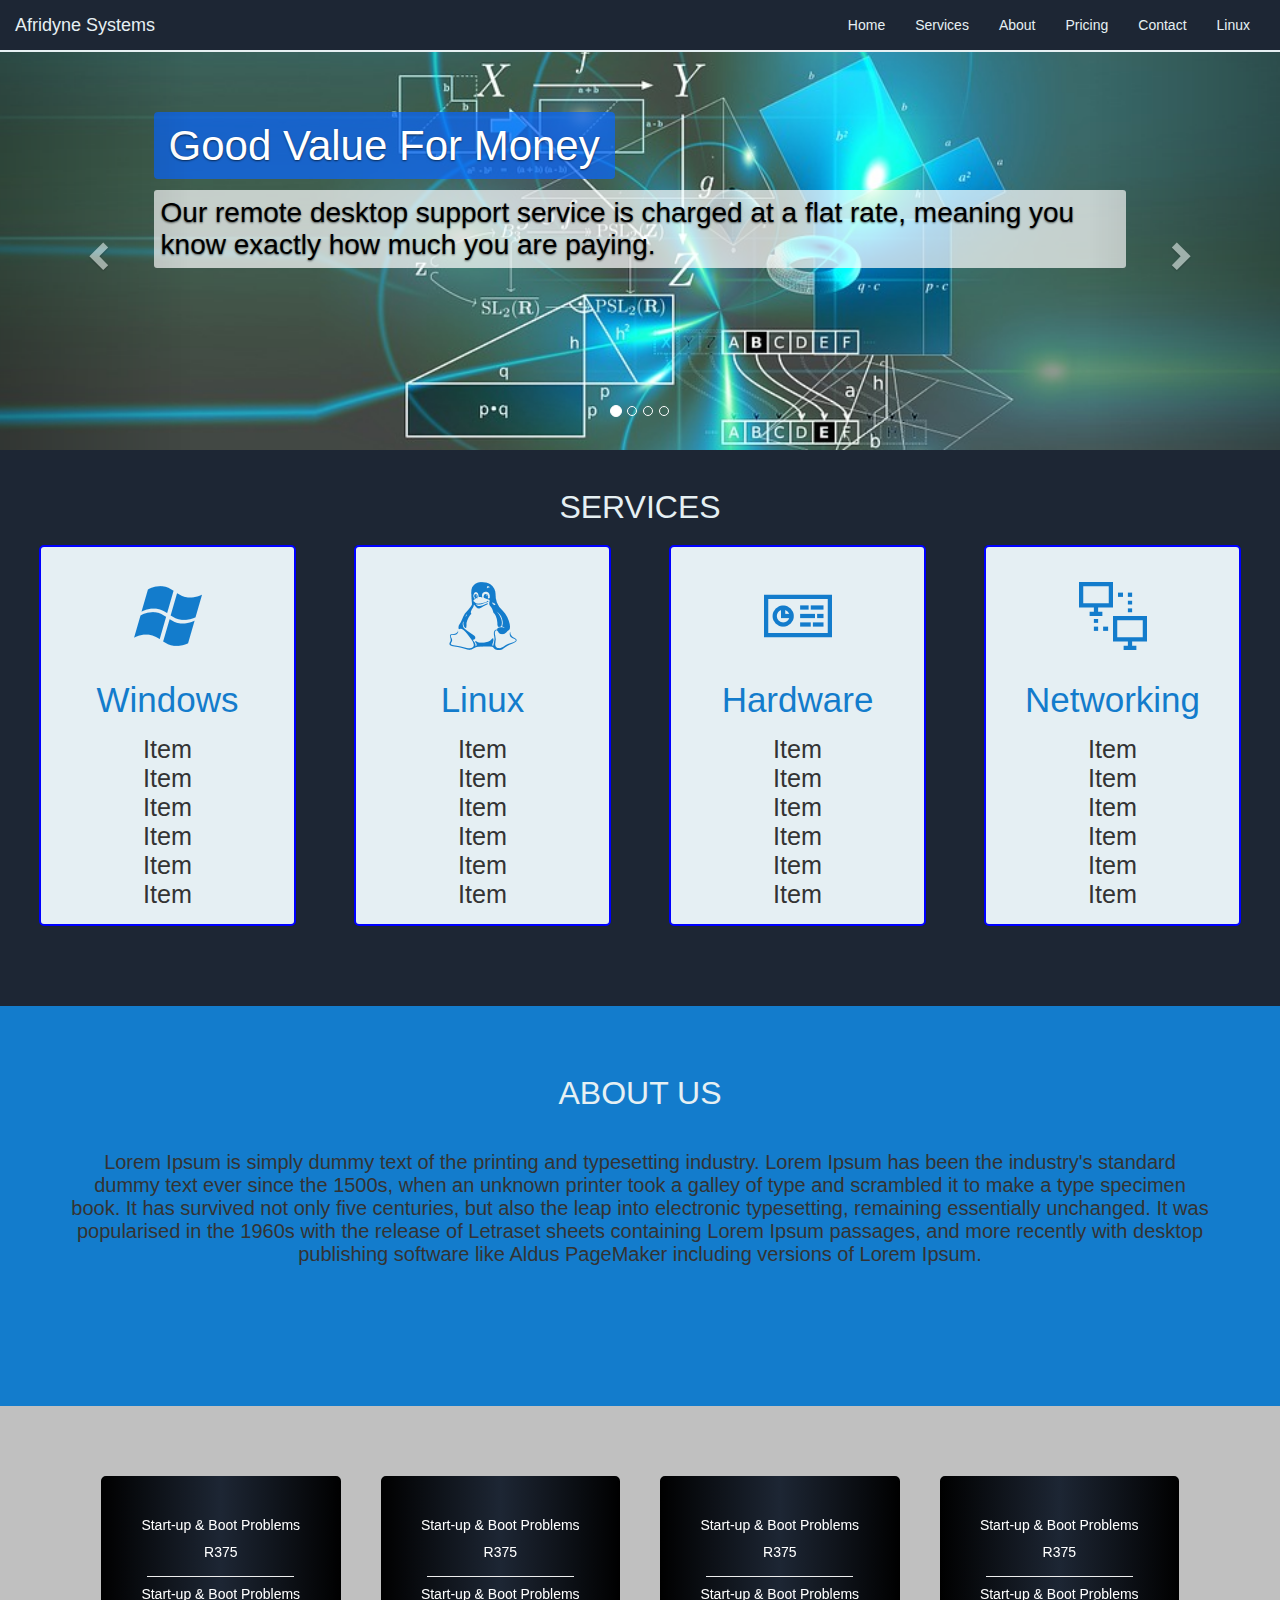
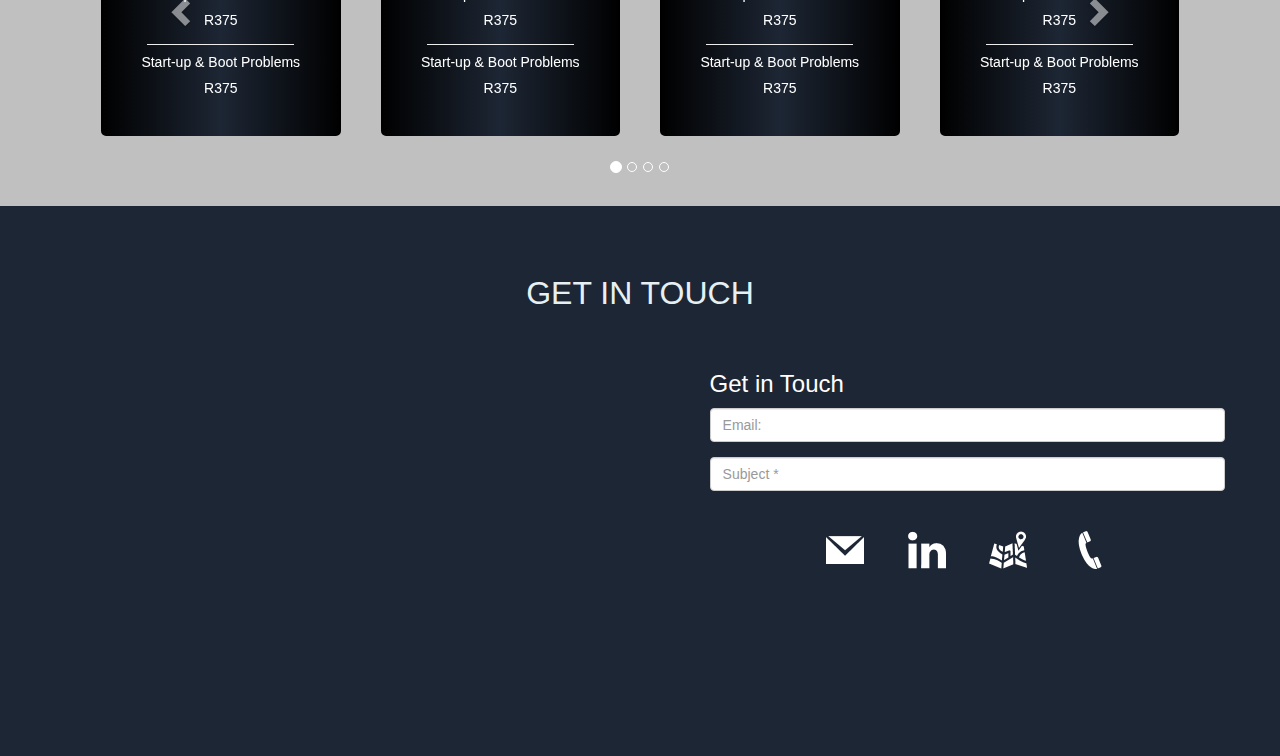
==== commit 6bf97adc: "pricing changed" ====
--- a/index.html
+++ b/index.html
@@ -239,7 +239,7 @@
         </div>
     </div>
     <!-- END ABOUT -->
-    <center>
+    <center class="pricingBack">
         <div id="myPriceCarousel" class="carousel slide" data-ride="carousel">
             <!-- Indicators -->
             <ol class="carousel-indicators">
@@ -419,9 +419,11 @@
                                 <h5>Start-up & Boot Problems </h5>
                                 <span>R375</span>
                                 <br/><br/>
-                                <h5>Start-up & Boot Problems </h5>
-                                <span>R375</span>
-                                <br/><br/>
+                                <hr class="priceSep" />
+                                <h5>Start-up & Boot Problems </h5>
+                                <span>R375</span>
+                                <br/><br/>
+                                <hr class="priceSep" />
                                 <h5>Start-up & Boot Problems </h5>
                                 <span>R375</span>
                             </center>
@@ -432,9 +434,11 @@
                                 <h5>Start-up & Boot Problems </h5>
                                 <span>R375</span>
                                 <br/><br/>
-                                <h5>Start-up & Boot Problems </h5>
-                                <span>R375</span>
-                                <br/><br/>
+                                <hr class="priceSep" />
+                                <h5>Start-up & Boot Problems </h5>
+                                <span>R375</span>
+                                <br/><br/>
+                                <hr class="priceSep" />
                                 <h5>Start-up & Boot Problems </h5>
                                 <span>R375</span>
                             </center>
@@ -450,35 +454,41 @@
                                 <h5>Start-up & Boot Problems </h5>
                                 <span>R375</span>
                                 <br/><br/>
-                                <h5>Start-up & Boot Problems </h5>
-                                <span>R375</span>
-                                <br/><br/>
-                                <h5>Start-up & Boot Problems </h5>
-                                <span>R375</span>
-                            </center>
-                        </div>
-                        <div class="col-md-3 col-sm-4 col-xs-4 pricingContainer">
-                            <center class="pricingCols">
-                                <br/><br/>
-                                <h5>Start-up & Boot Problems </h5>
-                                <span>R375</span>
-                                <br/><br/>
-                                <h5>Start-up & Boot Problems </h5>
-                                <span>R375</span>
-                                <br/><br/>
-                                <h5>Start-up & Boot Problems </h5>
-                                <span>R375</span>
-                            </center>
-                        </div>
-                        <div class="col-md-3 col-sm-4 col-xs-4 pricingContainer">
-                            <center class="pricingCols">
-                                <br/><br/>
-                                <h5>Start-up & Boot Problems </h5>
-                                <span>R375</span>
-                                <br/><br/>
-                                <h5>Start-up & Boot Problems </h5>
-                                <span>R375</span>
-                                <br/><br/>
+                                <hr class="priceSep" />
+                                <h5>Start-up & Boot Problems </h5>
+                                <span>R375</span>
+                                <br/><br/>
+                                <hr class="priceSep" />
+                                <h5>Start-up & Boot Problems </h5>
+                                <span>R375</span>
+                            </center>
+                        </div>
+                        <div class="col-md-3 col-sm-4 col-xs-4 pricingContainer">
+                            <center class="pricingCols">
+                                <br/><br/>
+                                <h5>Start-up & Boot Problems </h5>
+                                <span>R375</span>
+                                <br/><br/>
+                                <hr class="priceSep" />
+                                <h5>Start-up & Boot Problems </h5>
+                                <span>R375</span>
+                                <br/><br/>
+                                <hr class="priceSep" />
+                                <h5>Start-up & Boot Problems </h5>
+                                <span>R375</span>
+                            </center>
+                        </div>
+                        <div class="col-md-3 col-sm-4 col-xs-4 pricingContainer">
+                            <center class="pricingCols">
+                                <br/><br/>
+                                <h5>Start-up & Boot Problems </h5>
+                                <span>R375</span>
+                                <br/><br/>
+                                <hr class="priceSep" />
+                                <h5>Start-up & Boot Problems </h5>
+                                <span>R375</span>
+                                <br/><br/>
+                                <hr class="priceSep" />
                                 <h5>Start-up & Boot Problems </h5>
                                 <span>R375</span>
                             </center>
@@ -489,9 +499,11 @@
                                 <h5>Start-up & Boot Problems </h5>
                                 <span>R375</span>
                                 <br/><br/>
-                                <h5>Start-up & Boot Problems </h5>
-                                <span>R375</span>
-                                <br/><br/>
+                                <hr class="priceSep" />
+                                <h5>Start-up & Boot Problems </h5>
+                                <span>R375</span>
+                                <br/><br/>
+                                <hr class="priceSep" />
                                 <h5>Start-up & Boot Problems </h5>
                                 <span>R375</span>
                             </center>
--- a/css/styles.css
+++ b/css/styles.css
@@ -105,6 +105,7 @@
       margin: 10px auto;
       width: 90%;
       border-radius: 5px;
+       border: 2px solid blue;
       background-color:#E5EFF3;
   }
 
@@ -262,6 +263,9 @@
   text-align: center;
 }
 
+.pricingBack{
+  background-color:silver;
+}
 
 .priceSep{
   color:white;
@@ -294,7 +298,7 @@
   background: -moz-linear-gradient(left, black, #1D2634, black); /* For Firefox 3.6 to 15 */
   background: linear-gradient(left, black, #1D2634, black); /* Standard syntax */
   color:white;
-  border: solid 20px white;
+  border: solid 20px silver;
   margin-top: 50px;
   height:300px;
   border-radius:25px;
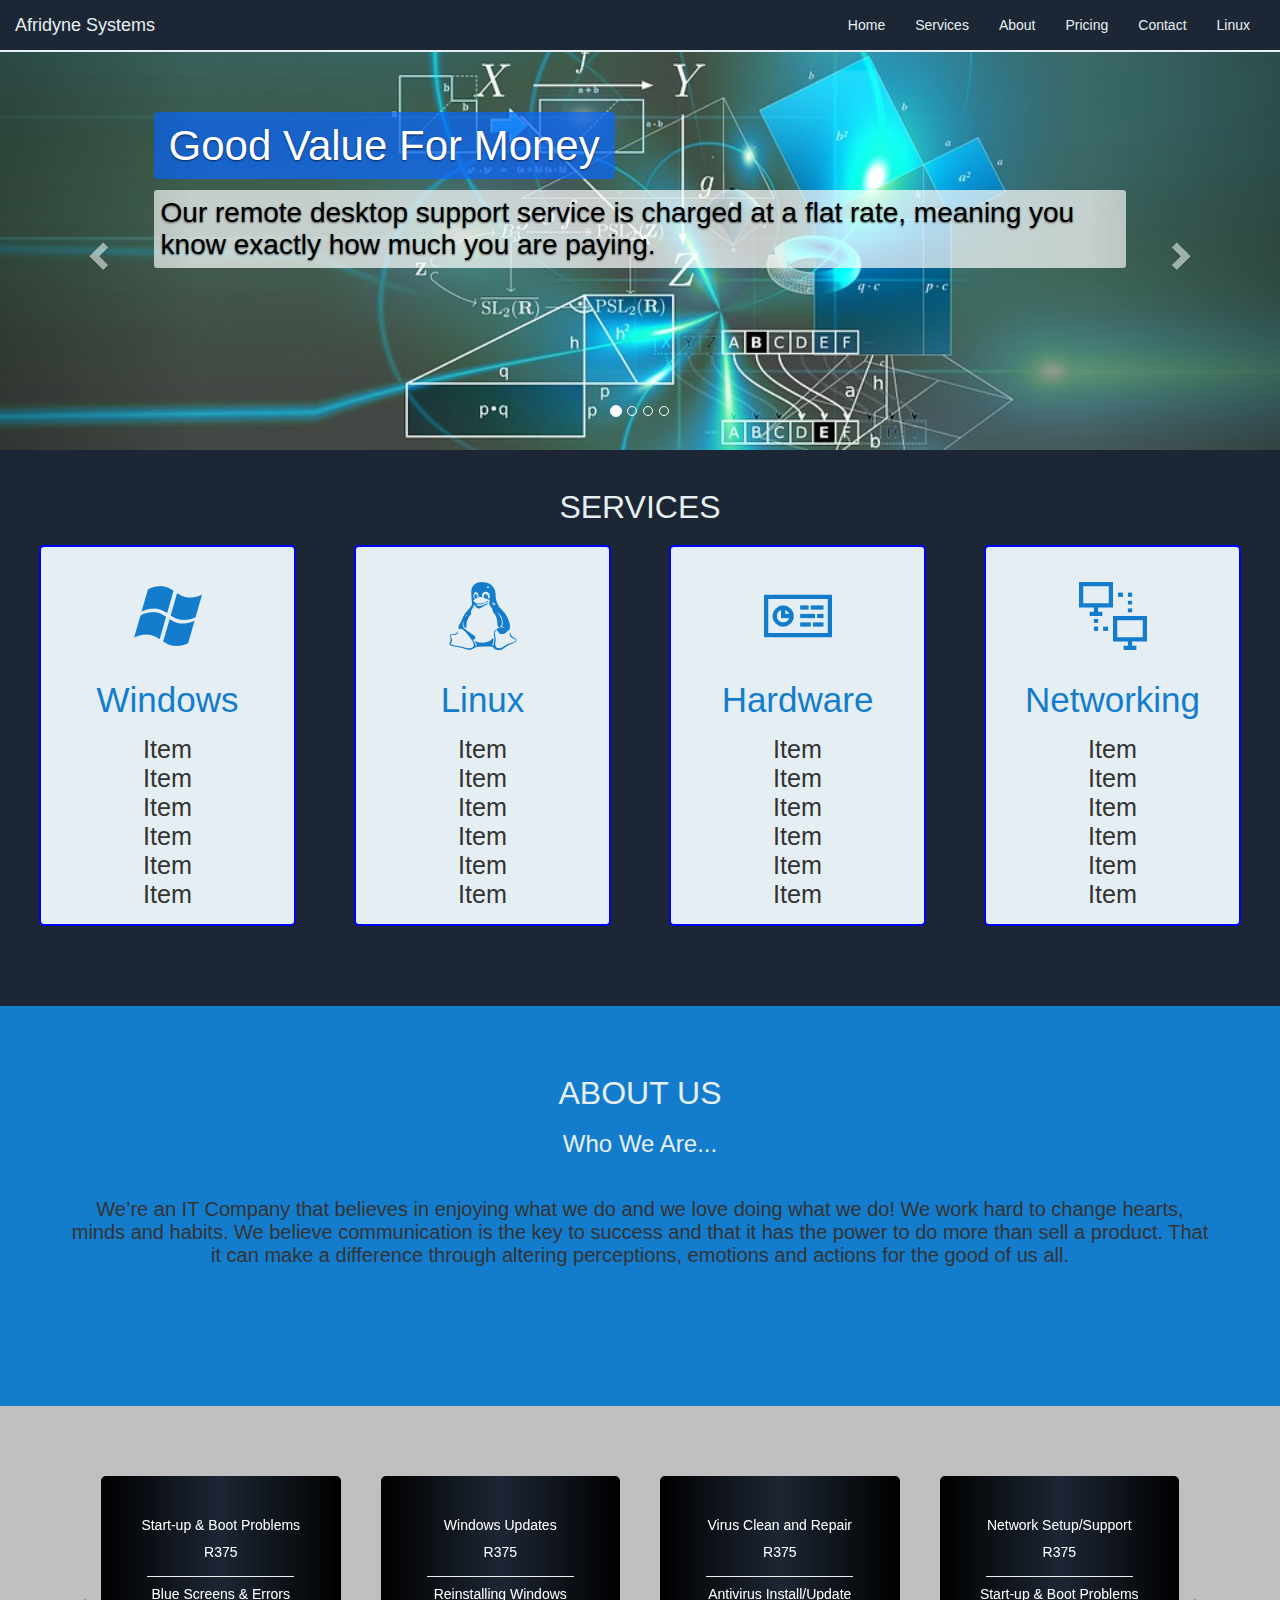
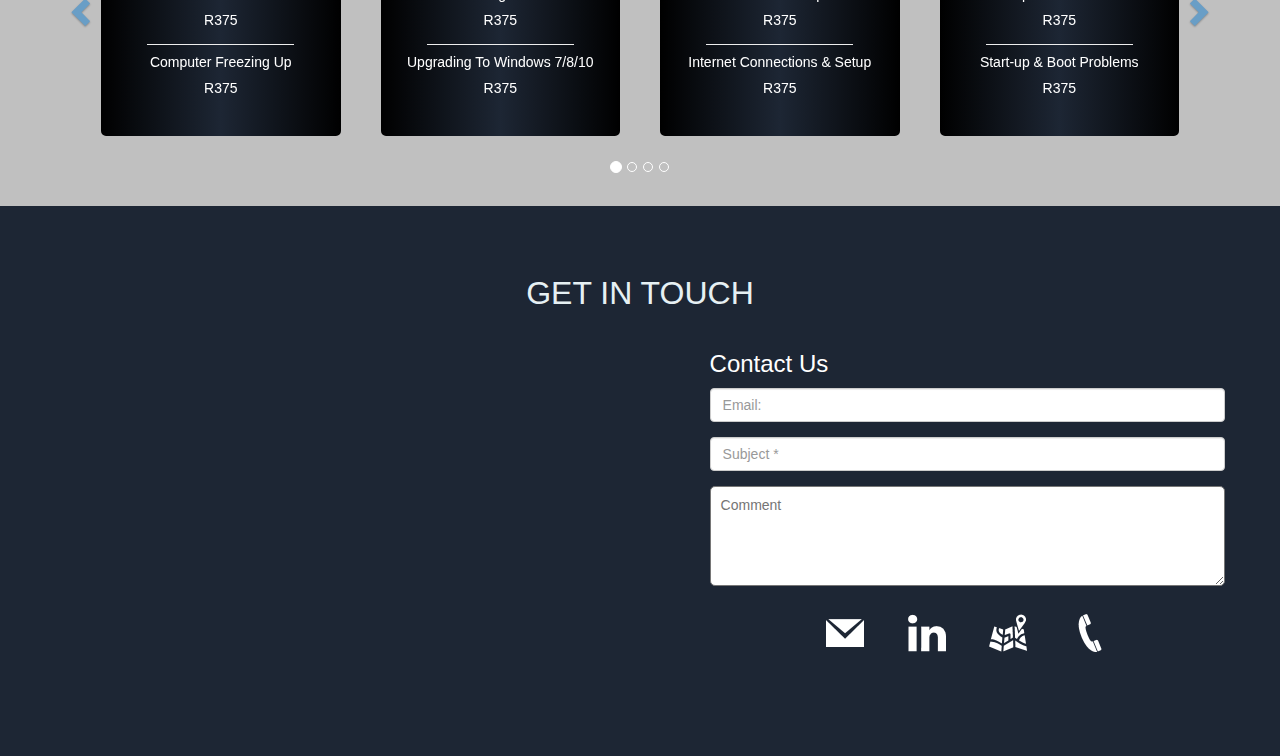
==== commit b48ac91f: "Committing" ====
--- a/index.html
+++ b/index.html
@@ -73,7 +73,7 @@
                 <div class="item">
                     <img src="./Content/Images/tech.jpg" alt="Flower">
                     <div class="carousel-caption">
-                        <span class="c-header">We'll diagnose and repair any problem</span>
+                        <span class="c-header">We'll Diagnose and Repair Any Problem</span>
                         <p>Repairs, upgrades and services done to all makes of PC's and laptops</p>
                     </div>
                 </div>
@@ -81,8 +81,8 @@
                 <div class="item">
                     <img src="./Content/Images/messages.jpg" alt="Flower" width="460" height="345">
                     <div class="carousel-caption">
-                        <span class="c-header">Flowers</span>
-                        <p>Beatiful flowers in Kolymbari, Crete.</p>
+                        <span class="c-header">Computer Repair and Aupport Anytime, Anywhere!</span>
+                        <p>Servers build and commissioned. Microsoft windows servers depedning on the required tasks or requirements.</p>
                     </div>
                 </div>
 
@@ -226,13 +226,12 @@
 
                 <div class="col-md-12 text-center">
                     <h1 class="header-white header">About Us</h1>
+                    <h3 class="header-white">Who We Are...</h3>
                     <p class="para text-center">
-                        Lorem Ipsum is simply dummy text of the printing and typesetting industry. Lorem Ipsum has been the industry's standard dummy
-                        text ever since the 1500s, when an unknown printer took a galley of type and scrambled it to make
-                        a type specimen book. It has survived not only five centuries, but also the leap into electronic
-                        typesetting, remaining essentially unchanged. It was popularised in the 1960s with the release of
-                        Letraset sheets containing Lorem Ipsum passages, and more recently with desktop publishing software
-                        like Aldus PageMaker including versions of Lorem Ipsum.
+                        We’re an IT Company that believes in enjoying what we do and we love doing what we do! We work hard to change hearts, minds
+                        and habits. We believe communication is the key to success and that it has the power to do more than
+                        sell a product. That it can make a difference through altering perceptions, emotions and actions
+                        for the good of us all.
                     </p>
                 </div>
             </div>
@@ -260,48 +259,48 @@
                                 <span>R375</span>
                                 <br/><br/>
                                 <hr class="priceSep" />
-                                <h5>Start-up & Boot Problems </h5>
-                                <span>R375</span>
-                                <br/><br/>
-                                <hr class="priceSep" />
-                                <h5>Start-up & Boot Problems </h5>
-                                <span>R375</span>
-                            </center>
-                        </div>
-                        <div class="col-md-3 col-sm-4 col-xs-4 pricingContainer">
-                            <center class="pricingCols">
-                                <br/><br/>
-                                <h5>Start-up & Boot Problems </h5>
-                                <span>R375</span>
-                                <br/><br/>
-                                <hr class="priceSep" />
-                                <h5>Start-up & Boot Problems </h5>
-                                <span>R375</span>
-                                <br/><br/>
-                                <hr class="priceSep" />
-                                <h5>Start-up & Boot Problems </h5>
-                                <span>R375</span>
-                            </center>
-                        </div>
-                        <div class="col-md-3 col-sm-4 col-xs-4 pricingContainer">
-                            <center class="pricingCols">
-                                <br/><br/>
-                                <h5>Start-up & Boot Problems </h5>
-                                <span>R375</span>
-                                <br/><br/>
-                                <hr class="priceSep" />
-                                <h5>Start-up & Boot Problems </h5>
-                                <span>R375</span>
-                                <br/><br/>
-                                <hr class="priceSep" />
-                                <h5>Start-up & Boot Problems </h5>
+                                <h5>Blue Screens & Errors  </h5>
+                                <span>R375</span>
+                                <br/><br/>
+                                <hr class="priceSep" />
+                                <h5>Computer Freezing Up </h5>
+                                <span>R375</span>
+                            </center>
+                        </div>
+                        <div class="col-md-3 col-sm-4 col-xs-4 pricingContainer">
+                            <center class="pricingCols">
+                                <br/><br/>
+                                <h5>Windows Updates </h5>
+                                <span>R375</span>
+                                <br/><br/>
+                                <hr class="priceSep" />
+                                <h5>Reinstalling Windows </h5>
+                                <span>R375</span>
+                                <br/><br/>
+                                <hr class="priceSep" />
+                                <h5>Upgrading To Windows 7/8/10 </h5>
+                                <span>R375</span>
+                            </center>
+                        </div>
+                        <div class="col-md-3 col-sm-4 col-xs-4 pricingContainer">
+                            <center class="pricingCols">
+                                <br/><br/>
+                                <h5>Virus Clean and Repair </h5>
+                                <span>R375</span>
+                                <br/><br/>
+                                <hr class="priceSep" />
+                                <h5>Antivirus Install/Update </h5>
+                                <span>R375</span>
+                                <br/><br/>
+                                <hr class="priceSep" />
+                                <h5>Internet Connections & Setup </h5>
                                 <span>R375</span>
                             </center>
                         </div>
                         <div class="col-md-3 hidden-sm hidden-xs pricingContainer">
                             <center class="pricingCols">
                                 <br/><br/>
-                                <h5>Start-up & Boot Problems </h5>
+                                <h5>Network Setup/Support </h5>
                                 <span>R375</span>
                                 <br/><br/>
                                 <hr class="priceSep" />
@@ -539,7 +538,7 @@
             <div class="col-lg-6 col-md-6 col-sm-6 col-xs-12">
                 <div class="row">
                     <div class="col-md-10 col-md-offset-1 col-sm-8 col-sm-offset-2 col-xs-12">
-                        <h3 style="color:white">Get in Touch</h3>
+                        <h3 style="color:white; margin-top:0;">Contact Us</h3>
                     </div>
                 </div>
                 <div class="row">
@@ -558,26 +557,27 @@
                         </div>
                     </div>
                     <div class="col-md-1 col-sm-2">
-
+                    </div>
+                </div>
+                <div class="row">
+                    <div class="col-md-10 col-md-offset-1 col-sm-8 col-sm-offset-2">
+                        <textarea class="myText" placeholder="Comment"></textarea>
                     </div>
                 </div>
                 <div class="social">
                     <div class="row ">
                         <div class="col-md-12">
                             <center>
-                                <img src="./Icons/message.png" />
-                                <img src="./Icons/linkedin.png" />
-                                <img src="./Icons/maps.png" />
-                                <img src="./Icons/phone.png" />
-                            </center>
-                        </div>
-
-                    </div>
-                </div>
-
-            </div>
-        </div>
-
+                                <a href="https://www.google.co.za"><img src="./Icons/message.png" /></a>
+                                <a href="http://linkedin.com/"><img src="./Icons/linkedin.png" /></a>
+                                <a href=""> <img src="./Icons/maps.png" /></a>
+                                <a href=""> <img src="./Icons/phone.png" /></a>
+                            </center>
+                        </div>
+                    </div>
+                </div>
+            </div>
+        </div>
     </div>
 </body>
 <!--  END FOOTER-->
--- a/css/styles.css
+++ b/css/styles.css
@@ -125,8 +125,15 @@
       list-style-type: none;
   }
 
+
+   .box .box-content ul li{
+  cursor: pointer;
+    
+    /*font-size: 2.2rem;*/
+    }
      .box .box-content ul li:hover{
     color: #137CCC;
+    
     /*font-size: 2.2rem;*/
     }
 
@@ -404,6 +411,33 @@
 }
 
 
+#myPriceCarousel .carousel-control.right {
+    right: -100px;
+    color: #137CCC;;
+}
+
+#myPriceCarousel  .carousel-control.left {
+    left: -100px;
+    color: #137CCC;
+}
+
+.myText{
+      width: 100%;
+    height: 100px;
+    border-radius: 5px;
+    padding: 10px 10px;
+}
+/*.carousel-control.right {
+    right: -100px;
+    left: auto;
+}
+
+.carousel-control.left {
+    left: -100px;
+    left: auto;
+}*/
+
+
 
 
 @media only screen and (min-width: 320px) and (max-width: 479px){
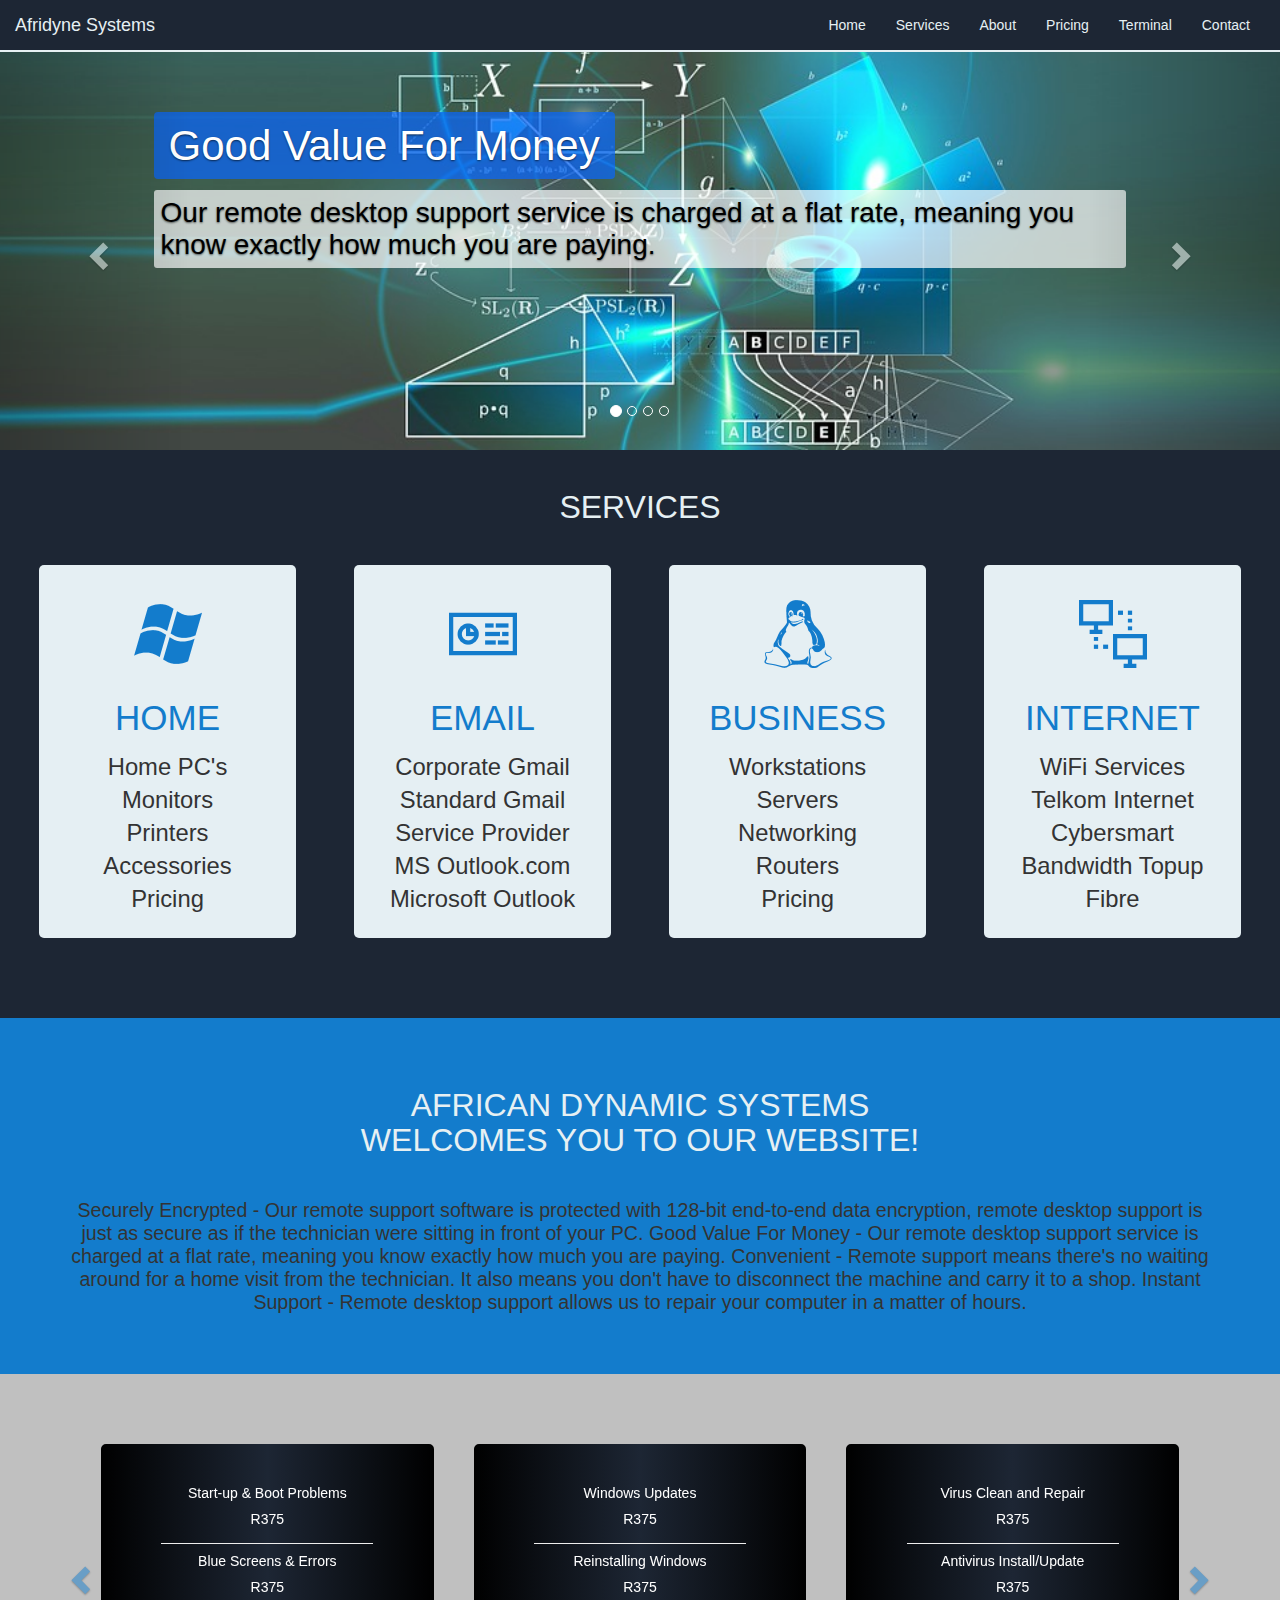
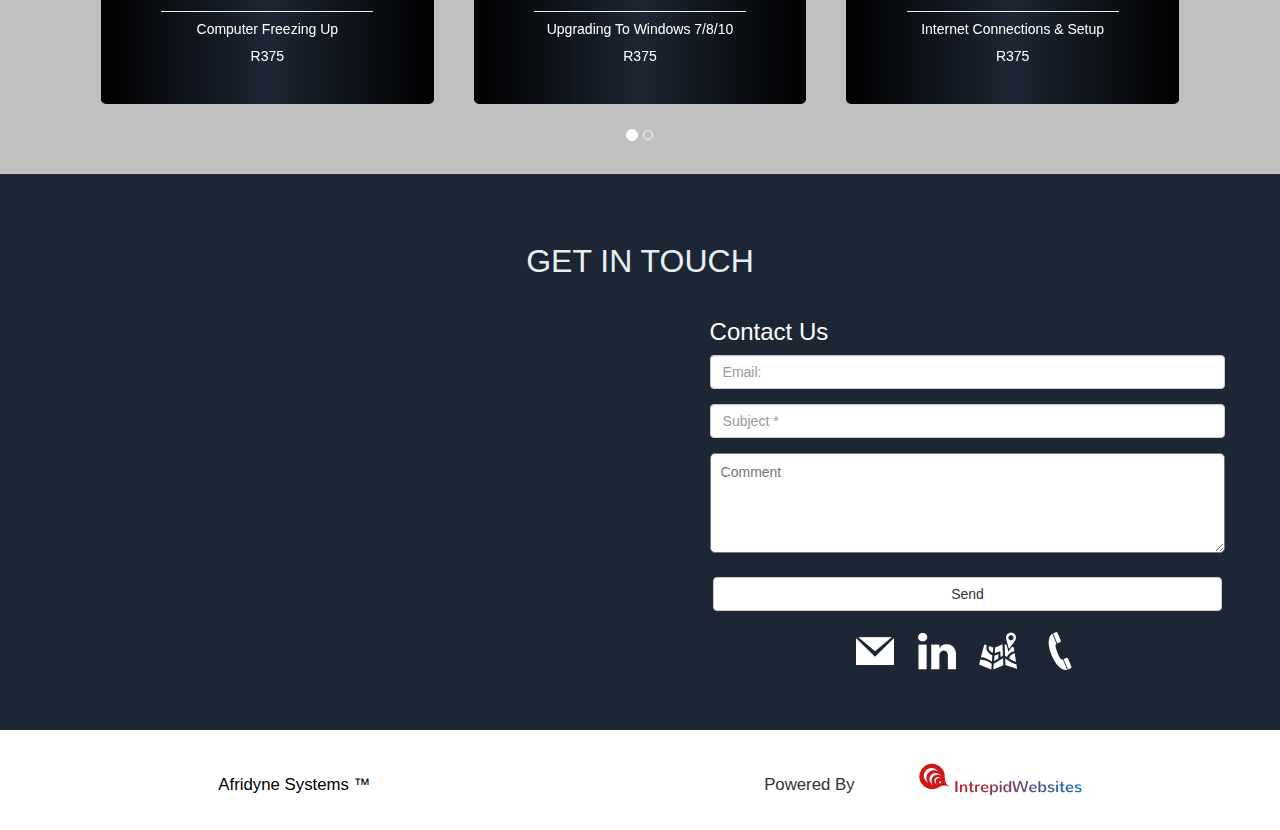
==== commit 195246d7: "Committing latest" ====
--- a/index.html
+++ b/index.html
@@ -4,13 +4,22 @@
 <head>
     <title>Afridyne Systems</title>
     <meta charset="utf-8">
+    <link rel="icon" type="ico" href="././Content/afridyne.ico">
     <meta name="viewport" content="width=device-width, initial-scale=1">
     <link rel="stylesheet" href="http://maxcdn.bootstrapcdn.com/bootstrap/3.3.7/css/bootstrap.min.css">
     <script src="https://ajax.googleapis.com/ajax/libs/jquery/1.12.4/jquery.min.js"></script>
     <script src="http://maxcdn.bootstrapcdn.com/bootstrap/3.3.7/js/bootstrap.min.js"></script>
-    <link rel="stylesheet" type="text/css" href="././css/styles.css">
-    <link rel="stylesheet" type="text/css" href="././css/asset.css">
-    <link href="css/font-awesome.css" rel="stylesheet" />
+ 
+     <!--<link rel="stylesheet" type="text/css" href="././css/bootstrap.min.css">
+         <link rel="stylesheet" type="text/css" href="././css/font-awesome.css"/>-->
+        
+    <link rel="stylesheet" type="text/css" href="././css/styles.css"/>
+    <link rel="stylesheet" type="text/css" href="././css/asset.css"/>
+
+    <!--<script src="./js/jquery-2.1.0.min.js"></script>
+       <script src="./js/bootstrap.min.js"></script>-->
+        <script src="./js/scripts.js"></script>
+  
 </head>
 
 <body data-spy="scroll" data-target=".navbar" data-offset="50">
@@ -25,18 +34,19 @@
 					</button>
                 <a class="navbar-brand header-white" href="#">Afridyne Systems</a>
             </div>
-            <div>
+         
                 <div class="collapse navbar-collapse" id="myNavbar">
                     <ul class="nav navbar-nav">
                         <li><a class="header-white john" href="#home">Home</a></li>
-                        <li><a class="header-white" href="#section2">Services</a></li>
-                        <li><a class="header-white" href="#section3">About</a></li>
+                        <li><a class="header-white" href="#services">Services</a></li>
+                        <li><a class="header-white" href="#about">About</a></li>
                         <li><a class="header-white" href="#price">Pricing</a></li>
-                        <li><a class="header-white" href="#footer">Contact</a></li>
-                        <li><a class="header-white" href="terminal.html">Linux</a></li>
+                                <li><a class="header-white" href="terminal.html">Terminal</a></li>
+                        <li><a class="header-white" href="#contact">Contact</a></li>
+                
                     </ul>
                 </div>
-            </div>
+        
         </div>
     </nav>
     <!--- END NAV BAR -->
@@ -81,7 +91,7 @@
                 <div class="item">
                     <img src="./Content/Images/messages.jpg" alt="Flower" width="460" height="345">
                     <div class="carousel-caption">
-                        <span class="c-header">Computer Repair and Aupport Anytime, Anywhere!</span>
+                        <span class="c-header">Computer Repair and Support Anytime, Anywhere!</span>
                         <p>Servers build and commissioned. Microsoft windows servers depedning on the required tasks or requirements.</p>
                     </div>
                 </div>
@@ -99,15 +109,14 @@
             </a>
         </div>
     </div>
-
     <!--- END HOME ->
     <!- SERVICES -->
-    <div id="section2" class="section container-fluid blue-bg">
+    <div id="services" class="section container-fluid blue-bg">
         <div class="row m-t-20">
             <div class="col-md-12">
-                <h1 class="header header-white text-center">Services</h1>
-            </div>
-            <div class="col-lg-3 col-md-3 col-sm-6 col-xs-6 m-b-20">
+                <h1 class="header header-white text-center m-b-30">Services</h1>
+            </div>
+            <div class="col-lg-3 col-md-3 col-sm-6 col-xs-12 m-b-20">
                 <div class="box">
                     <div class="box-header">
                         <div class="row">
@@ -117,23 +126,51 @@
                         </div>
                         <div class="row">
                             <div class="col-md-12">
-                                <span class="header-blue text-center">Windows</span>
+                                <span class="header-blue text-center">HOME</span>
                             </div>
                         </div>
                     </div>
                     <div class="box-content">
                         <ul>
-                            <li>Item </li>
-                            <li>Item </li>
-                            <li>Item </li>
-                            <li>Item </li>
-                            <li>Item </li>
-                            <li>Item </li>
+                            <li>Home PC's</li>
+                            <li>Monitors</li>
+                            <li>Printers</li>
+                            <li>Accessories</li>
+                            <li>Pricing</li>
+                           
                         </ul>
                     </div>
                 </div>
             </div>
-            <div class="col-lg-3 col-md-3 col-sm-6 col-xs-6 m-b-20">
+              <div class="col-lg-3 col-md-3 col-sm-6 col-xs-12 m-b-20">
+                <div class="box">
+                    <div class="box-header">
+                        <div class="row">
+                            <div class="col-md-12 col-sm-12">
+                                <img src="./Icons/hardware2.png" alt="Chania" />
+                            </div>
+                        </div>
+                        <div class="row">
+                            <div class="col-md-12 col-sm-12">
+                                <span class="header-blue">EMAIL</span>
+                            </div>
+                        </div>
+
+                    </div>
+
+                    <div class="box-content">
+                        <ul>
+                            <li>Corporate Gmail</li>
+                            <li>Standard Gmail </li>
+                            <li>Service Provider </li>
+                            <li>MS Outlook.com</li>
+                            <li>Microsoft Outlook</li>
+                          
+                        </ul>
+                    </div>
+                </div>
+            </div>
+            <div class="col-lg-3 col-md-3 col-sm-6 col-xs-12 m-b-20">
                 <div class="box">
                     <div class="box-header">
                         <div class="row">
@@ -143,52 +180,23 @@
                         </div>
                         <div class="row">
                             <div class="col-md-12 col-sm-12">
-                                <span class="header-blue text-center">Linux</span>
+                                <span class="header-blue text-center">BUSINESS</span>
                             </div>
                         </div>
                     </div>
                     <div class="box-content">
                         <ul>
-                            <li>Item </li>
-                            <li>Item </li>
-                            <li>Item </li>
-                            <li>Item </li>
-                            <li>Item </li>
-                            <li>Item </li>
+                            <li>Workstations</li>
+                            <li>Servers</li>
+                            <li>Networking</li>
+                            <li>Routers</li>
+                            <li>Pricing</li>
+                           
                         </ul>
                     </div>
                 </div>
             </div>
-            <div class="col-lg-3 col-md-3 col-sm-6 col-xs-6 m-b-20">
-                <div class="box">
-                    <div class="box-header">
-                        <div class="row">
-                            <div class="col-md-12 col-sm-12">
-                                <img src="./Icons/hardware2.png" alt="Chania" />
-                            </div>
-                        </div>
-                        <div class="row">
-                            <div class="col-md-12 col-sm-12">
-                                <span class="header-blue">Hardware</span>
-                            </div>
-                        </div>
-
-                    </div>
-
-                    <div class="box-content">
-                        <ul>
-                            <li>Item </li>
-                            <li>Item </li>
-                            <li>Item </li>
-                            <li>Item </li>
-                            <li>Item </li>
-                            <li>Item </li>
-                        </ul>
-
-                    </div>
-                </div>
-            </div>
-            <div class="col-lg-3 col-md-3 col-sm-6 col-xs-6 m-b-20">
+              <div class="col-lg-3 col-md-3 col-sm-6 col-xs-12 m-b-20">
                 <div class="box">
                     <div class="box-header">
                         <div class="row">
@@ -198,61 +206,62 @@
                         </div>
                         <div class="row">
                             <div class="col-md-12 col-sm-12">
-                                <span class="header-blue text-center">Networking</span>
+                                <span class="header-blue text-center">INTERNET</span>
                             </div>
                         </div>
-
-
                     </div>
                     <div class="box-content">
                         <ul>
-                            <li>Item </li>
-                            <li>Item </li>
-                            <li>Item </li>
-                            <li>Item </li>
-                            <li>Item </li>
-                            <li>Item </li>
+                            <li>WiFi Services </li>
+                            <li>Telkom Internet </li>
+                            <li>Cybersmart </li>
+                            <li>Bandwidth Topup </li>
+                            <li>Fibre </li>
+                    
                         </ul>
                     </div>
                 </div>
             </div>
+          
+          
         </div>
     </div>
     <!--- END SERVICES-->
     <!--- ABOUT -->
-    <div id="section3" class="section container-fluid blue-bg ">
+    <div id="about" class="section container-fluid blue-bg ">
         <div class="container">
             <div class="row">
 
                 <div class="col-md-12 text-center">
-                    <h1 class="header-white header">About Us</h1>
-                    <h3 class="header-white">Who We Are...</h3>
+                    <h1 class="header-white header"> AFRICAN DYNAMIC SYSTEMS<br/> WELCOMES YOU TO OUR WEBSITE!</h1>
                     <p class="para text-center">
-                        We’re an IT Company that believes in enjoying what we do and we love doing what we do! We work hard to change hearts, minds
-                        and habits. We believe communication is the key to success and that it has the power to do more than
-                        sell a product. That it can make a difference through altering perceptions, emotions and actions
-                        for the good of us all.
+                    Securely Encrypted - Our remote support software is protected with 128-bit end-to-end data encryption, remote desktop support is just 
+                    as secure as if the technician were sitting in front of your PC.
+                    Good Value For Money - Our remote desktop support service is charged at a flat rate, meaning you know exactly how much you are paying.
+                    Convenient - Remote support means there's no waiting around for a home visit from the technician. It also means you don't have to 
+                    disconnect the machine and carry it to a shop.
+                    Instant Support - Remote desktop support allows us to repair your computer in a matter of hours.
                     </p>
                 </div>
             </div>
         </div>
     </div>
     <!-- END ABOUT -->
-    <center class="pricingBack">
+    <center class="pricingBack" id="price">
         <div id="myPriceCarousel" class="carousel slide" data-ride="carousel">
             <!-- Indicators -->
             <ol class="carousel-indicators">
                 <li data-target="#myPriceCarousel" data-slide-to="0" class="active"></li>
                 <li data-target="#myPriceCarousel" data-slide-to="1"></li>
-                <li data-target="#myPriceCarousel" data-slide-to="2"></li>
-                <li data-target="#myPriceCarousel" data-slide-to="3"></li>
+                <!--<li data-target="#myPriceCarousel" data-slide-to="2"></li>
+                <li data-target="#myPriceCarousel" data-slide-to="3"></li>-->
             </ol>
 
             <!-- Wrapper f  or slides -->
             <div class="carousel-inner pricecar" role="listbox">
                 <div class="item active pricecar">
                     <div class="row">
-                        <div class="col-md-3 col-sm-4 col-xs-4 pricingContainer">
+                        <div class="col-md-4 col-sm-4 col-xs-4 pricingContainer">
                             <center class="pricingCols">
                                 <br/><br/>
                                 <h5>Start-up & Boot Problems </h5>
@@ -267,7 +276,7 @@
                                 <span>R375</span>
                             </center>
                         </div>
-                        <div class="col-md-3 col-sm-4 col-xs-4 pricingContainer">
+                        <div class="col-md-4 col-sm-4 col-xs-4 pricingContainer">
                             <center class="pricingCols">
                                 <br/><br/>
                                 <h5>Windows Updates </h5>
@@ -282,7 +291,7 @@
                                 <span>R375</span>
                             </center>
                         </div>
-                        <div class="col-md-3 col-sm-4 col-xs-4 pricingContainer">
+                        <div class="col-md-4 col-sm-4 col-xs-4 pricingContainer">
                             <center class="pricingCols">
                                 <br/><br/>
                                 <h5>Virus Clean and Repair </h5>
@@ -297,7 +306,7 @@
                                 <span>R375</span>
                             </center>
                         </div>
-                        <div class="col-md-3 hidden-sm hidden-xs pricingContainer">
+                        <!--<div class="col-md-4 hidden-sm hidden-xs pricingContainer">
                             <center class="pricingCols">
                                 <br/><br/>
                                 <h5>Network Setup/Support </h5>
@@ -311,76 +320,74 @@
                                 <h5>Start-up & Boot Problems </h5>
                                 <span>R375</span>
                             </center>
-                        </div>
-                    </div>
-                </div>
-
+                        </div>-->
+                    </div>
+                </div>
                 <div class="item pricecar">
                     <div class="row">
-                        <div class="col-md-3 col-sm-4 col-xs-4 pricingContainer">
-                            <center class="pricingCols">
-                                <br/><br/>
-                                <h5>Start-up & Boot Problems </h5>
-                                <span>R375</span>
-                                <br/><br/>
-                                <hr class="priceSep" />
-                                <h5>Start-up & Boot Problems </h5>
-                                <span>R375</span>
-                                <br/><br/>
-                                <hr class="priceSep" />
-                                <h5>Start-up & Boot Problems </h5>
-                                <span>R375</span>
-                            </center>
-                        </div>
-                        <div class="col-md-3 col-sm-4 col-xs-4 pricingContainer">
-                            <center class="pricingCols">
-                                <br/><br/>
-                                <h5>Start-up & Boot Problems </h5>
-                                <span>R375</span>
-                                <br/><br/>
-                                <hr class="priceSep" />
-                                <h5>Start-up & Boot Problems </h5>
-                                <span>R375</span>
-                                <br/><br/>
-                                <hr class="priceSep" />
-                                <h5>Start-up & Boot Problems </h5>
-                                <span>R375</span>
-                            </center>
-                        </div>
-                        <div class="col-md-3 col-sm-4 col-xs-4 pricingContainer">
-                            <center class="pricingCols">
-                                <br/><br/>
-                                <h5>Start-up & Boot Problems </h5>
-                                <span>R375</span>
-                                <br/><br/>
-                                <hr class="priceSep" />
-                                <h5>Start-up & Boot Problems </h5>
-                                <span>R375</span>
-                                <br/><br/>
-                                <hr class="priceSep" />
-                                <h5>Start-up & Boot Problems </h5>
-                                <span>R375</span>
-                            </center>
-                        </div>
-                        <div class="col-md-3 hidden-sm hidden-xs pricingContainer">
-                            <center class="pricingCols">
-                                <br/><br/>
-                                <h5>Start-up & Boot Problems </h5>
-                                <span>R375</span>
-                                <br/><br/>
-                                <hr class="priceSep" />
-                                <h5>Start-up & Boot Problems </h5>
-                                <span>R375</span>
-                                <br/><br/>
-                                <hr class="priceSep" />
-                                <h5>Start-up & Boot Problems </h5>
-                                <span>R375</span>
-                            </center>
-                        </div>
-                    </div>
-                </div>
-
-                <div class="item pricecar">
+                        <div class="col-md-4 col-sm-4 col-xs-4 pricingContainer">
+                            <center class="pricingCols">
+                                <br/><br/>
+                                <h5>MS Office, Word, & Excel Support  </h5>
+                                <span>R375</span>
+                                <br/><br/>
+                                <hr class="priceSep" />
+                                <h5>Wifi Setup/Support </h5>
+                                <span>R375</span>
+                                <br/><br/>
+                                <hr class="priceSep" />
+                                <h5>PDA Support</h5>
+                                <span>R375</span>
+                            </center>
+                        </div>
+                        <div class="col-md-4 col-sm-4 col-xs-4 pricingContainer">
+                            <center class="pricingCols">
+                                <br/><br/>
+                                <h5>Malware/Spyware Removal </h5>
+                                <span>R375</span>
+                                <br/><br/>
+                                <hr class="priceSep" />
+                                <h5>Email Setup & Problems </h5>
+                                <span>R375</span>
+                                <br/><br/>
+                                <hr class="priceSep" />
+                                <h5>SProblems With Pop-ups </h5>
+                                <span>R375</span>
+                            </center>
+                        </div>
+                        <div class="col-md-4 col-sm-4 col-xs-4 pricingContainer">
+                            <center class="pricingCols">
+                                <br/><br/>
+                                <h5>Firewall Setup</h5>
+                                <span>R375</span>
+                                <br/><br/>
+                                <hr class="priceSep" />
+                                <h5>Start-up & Boot Problems </h5>
+                                <span>R375</span>
+                                <br/><br/>
+                                <hr class="priceSep" />
+                                <h5>Start-up & Boot Problems </h5>
+                                <span>R375</span>
+                            </center>
+                        </div>
+                        <!--<div class="col-md-4 hidden-sm hidden-xs pricingContainer">
+                            <center class="pricingCols">
+                                <br/><br/>
+                                <h5>Start-up & Boot Problems </h5>
+                                <span>R375</span>
+                                <br/><br/>
+                                <hr class="priceSep" />
+                                <h5>Start-up & Boot Problems </h5>
+                                <span>R375</span>
+                                <br/><br/>
+                                <hr class="priceSep" />
+                                <h5>Start-up & Boot Problems </h5>
+                                <span>R375</span>
+                            </center>
+                        </div>-->
+                    </div>
+                </div>
+                <!--<div class="item pricecar">
                     <div class="row">
                         <div class="col-md-3 col-sm-4 col-xs-4 pricingContainer">
                             <center class="pricingCols">
@@ -443,9 +450,9 @@
                             </center>
                         </div>
                     </div>
-                </div>
-
-                <div class="item pricecar">
+                </div>-->
+
+                <!--<div class="item pricecar">
                     <div class="row">
                         <div class="col-md-3 col-sm-4 col-xs-4 pricingContainer">
                             <center class="pricingCols">
@@ -508,7 +515,7 @@
                             </center>
                         </div>
                     </div>
-                </div>
+                </div>-->
 
             </div>
 
@@ -522,23 +529,107 @@
                 <span class="sr-only">Next</span>
             </a>
         </div>
+
+         <div id="small-carousel" class="carousel slide" data-ride="carousel">
+            <!-- Indicators -->
+            <ol class="carousel-indicators">
+                <li data-target="#small-carousel" data-slide-to="0" class="active"></li>
+                <li data-target="#small-carousel" data-slide-to="1"></li>
+                <li data-target="#myPriceCarousel" data-slide-to="2"></li>
+                <!--<li data-target="#myPriceCarousel" data-slide-to="3"></li>-->
+            </ol>
+
+            <!-- Wrapper f  or slides -->
+            <div class="carousel-inner pricecar" role="listbox">
+                <div class="item active pricecar">
+                    <div class="row">
+                        <div class="col-md-12 col-sm-12 col-xs-12 pricingContainer">
+                            <center class="pricingCols">
+                                <br/><br/>
+                                <h5>Start-up & Boot Problems </h5>
+                                <span>R375</span>
+                                <br/><br/>
+                                <hr class="priceSep" />
+                                <h5>Blue Screens & Errors  </h5>
+                                <span>R375</span>
+                                <br/><br/>
+                                <hr class="priceSep" />
+                                <h5>Computer Freezing Up </h5>
+                                <span>R375</span>
+                            </center>
+                        </div>
+                    </div>
+                </div>
+                <div class="item pricecar">
+                    <div class="row">
+                        <div class="col-md-12 col-sm-12 col-xs-12 pricingContainer">
+                            <center class="pricingCols">
+                                <br/><br/>
+                                <h5>MS Office, Word, & Excel Support  </h5>
+                                <span>R375</span>
+                                <br/><br/>
+                                <hr class="priceSep" />
+                                <h5>Wifi Setup/Support </h5>
+                                <span>R375</span>
+                                <br/><br/>
+                                <hr class="priceSep" />
+                                <h5>PDA Support</h5>
+                                <span>R375</span>
+                            </center>
+                        </div>
+                    </div>
+                </div>
+                <div class="item pricecar">
+                    <div class="row">
+                        <div class="col-md-12 col-sm-12 col-xs-12 pricingContainer">
+                            <center class="pricingCols">
+                                <br/><br/>
+                                <h5>Start-up & Boot Problems </h5>
+                                <span>R375</span>
+                                <br/><br/>
+                                <hr class="priceSep" />
+                                <h5>Start-up & Boot Problems </h5>
+                                <span>R375</span>
+                                <br/><br/>
+                                <hr class="priceSep" />
+                                <h5>Start-up & Boot Problems </h5>
+                                <span>R375</span>
+                            </center>
+                        </div>
+                    </div>
+                </div>
+
+            </div>
+
+            <!-- Left and right controls -->
+            <a class="left carousel-control pricingCarousel" href="#small-carousel" role="button" data-slide="prev">
+                <span class="glyphicon glyphicon-chevron-left" aria-hidden="true"></span>
+                <span class="sr-only">Previous</span>
+            </a>
+            <a class="right carousel-control pricingCarousel" href="#small-carousel" role="button" data-slide="next">
+                <span class="glyphicon glyphicon-chevron-right" aria-hidden="true"></span>
+                <span class="sr-only">Next</span>
+            </a>
+        </div>
     </center>
     <!--FOOTER -->
-    <div id="footer" class="section container-fluid">
+    <div id="contact" class="section container-fluid">
+        <form id="mailer-form" action="mailto:johnpiers@afridyne.co.za?subject=websitequery" method="POST">
         <div class="row">
-            <div class="col-md-12">
-                <h1 class="header header-white text-center m-b-40">Get in touch</h1>
-            </div>
-        </div>
+                <div class="col-md-12">
+                    <h1 class="header header-white text-center m-b-40">Get in touch</h1>
+                </div>
+            </div>
+     
         <div class="row">
-            <div class="col-lg-6 col-md-6 col-sm-6 col-xs-12">
+            <div class="col-lg-6 col-md-6 col-sm-6 col-xs-12 hidden-map-large">
                 <iframe id="map" src="https://www.google.com/maps/embed?pb=!1m14!1m8!1m3!1d14324.641003243432!2d28.07458!3d-26.15891!3m2!1i1024!2i768!4f13.1!3m3!1m2!1s0x0%3A0xc216d7a99f2d37cc!2sAfridyne+Systems!5e0!3m2!1sen!2sza!4v1478553143984"
                     frameborder="0" style="border:0" allowfullscreen></iframe>
             </div>
-            <div class="col-lg-6 col-md-6 col-sm-6 col-xs-12">
+            <div class="col-lg-6 col-md-6 col-sm-6 col-xs-12 ">
                 <div class="row">
                     <div class="col-md-10 col-md-offset-1 col-sm-8 col-sm-offset-2 col-xs-12">
-                        <h3 style="color:white; margin-top:0;">Contact Us</h3>
+                        <h3 class="footer-header" style="color:white; margin-top:0;">Contact Us</h3>
                     </div>
                 </div>
                 <div class="row">
@@ -564,18 +655,53 @@
                         <textarea class="myText" placeholder="Comment"></textarea>
                     </div>
                 </div>
+
+
+                <div clas="row">
+                    <div class="col-md-10 col-md-offset-1 col-sm-8 col-sm-offset-2 spec-pad">
+                    <button class="btn btn-default" type="submit">Send</button>
+                    </div>
+                </div>
+
+                <!--social -->
                 <div class="social">
                     <div class="row ">
-                        <div class="col-md-12">
-                            <center>
-                                <a href="https://www.google.co.za"><img src="./Icons/message.png" /></a>
-                                <a href="http://linkedin.com/"><img src="./Icons/linkedin.png" /></a>
-                                <a href=""> <img src="./Icons/maps.png" /></a>
-                                <a href=""> <img src="./Icons/phone.png" /></a>
-                            </center>
-                        </div>
-                    </div>
-                </div>
+                        <div class="col-md-10 col-md-offset-1 col-sm-8 col-sm-offset-2 m-t-5"  style="text-align: center">
+                                <a title="johnpiers@afridyne.co.za" href="mailto:johnpiers@afridyne.co.za"><img src="./Icons/message.png" /></a>
+                                <a title="http://linkedin.com" target="blank" href="http://linkedin.com/"><img src="./Icons/linkedin.png" /></a>
+                                <a target="blank" href="https://www.google.co.za/maps/place/Afridyne+Systems/@-26.15891,28.07458,15z/data=!4m2!3m1!1s0x0:0xc216d7a99f2d37cc?sa=X&sqi=2&ved=0ahUKEwielKf6m7PQAhWpD8AKHToGCgEQ_BIIajAR"> <img src="./Icons/maps.png" /></a>
+                                <a title="+27 82 927 2375" href="tel:+27 82 927 2375"> <img src="./Icons/phone.png" /></a>
+                        </div>
+                    </div>
+                </div>
+                <!-- social -->
+            </div>
+        </div>
+
+        <div class="row hidden-map">
+            <iframe id="map" src="https://www.google.com/maps/embed?pb=!1m14!1m8!1m3!1d14324.641003243432!2d28.07458!3d-26.15891!3m2!1i1024!2i768!4f13.1!3m3!1m2!1s0x0%3A0xc216d7a99f2d37cc!2sAfridyne+Systems!5e0!3m2!1sen!2sza!4v1478553143984"
+                    frameborder="0" style="border:0" allowfullscreen></iframe>
+        </div>
+        </form>
+   
+      
+    </div>
+
+    <div id="footer">
+        <div class="row">
+            <div class="col-md-4 col-md-offset-2 col-sm-3 col-sm-offset-2 col-xs-3 col-xs-offset-1">
+                <span><a href="./">Afridyne Systems &trade; </a> </span>
+            </div>
+
+                 <div class="col-md-3 col-md-offset-1 col-sm-4 col-sm-offset-1 col-xs-7 col-xs-offset-1 ">
+                     <div class="row">
+                         <div class="col-md-5 col-sm-5 col-xs-7 hidden-xs">
+                                <span>Powered By</span>
+                         </div>
+                         <div class="col-md-7 col-sm-7 col-xs-5">
+                                <img src="./Content/IntrepidWebsites.png" />
+                         </div>
+                     </div>  
             </div>
         </div>
     </div>
--- a/css/styles.css
+++ b/css/styles.css
@@ -52,27 +52,17 @@
         
   }
 
-  #price{
-    height: auto;
-     padding: 50px 25px;
-  }
-
-  #section2 {
+  #services {
     background-color: #1D2634;
      height: auto;
     padding: 50px 25px;
     
   }
 
-  #section3 {
-     height: 400px;
-    padding: 50px 0;
-    
-  }
-
-/*.section{
-  height: 500px;
-} */
+  #about {
+         height: auto;
+      padding: 50px 20px;  
+  }
 
   .section .header{
     font-size: 32px;
@@ -80,7 +70,7 @@
   }
 
   .section .para{
-    font-size: 20px;
+     font-size: 1.4rem;
     padding-top: 30px;
   }
 
@@ -105,7 +95,7 @@
       margin: 10px auto;
       width: 90%;
       border-radius: 5px;
-       border: 2px solid blue;
+          padding-bottom: 15px;
       background-color:#E5EFF3;
   }
 
@@ -121,13 +111,14 @@
 
    .box .box-content ul{
       padding: 0;
-      font-size: 1.8rem;
+      font-size: 1.7rem;
       list-style-type: none;
   }
 
 
    .box .box-content ul li{
   cursor: pointer;
+  margin: 5px 0;
     
     /*font-size: 2.2rem;*/
     }
@@ -146,20 +137,28 @@
       background-color:#E5EFF3;
   }
 
-  #footer{
-    height: 550px;
+  #contact{
+    height: auto;
     padding: 50px 0;
     background-color: #1D2634;
-    padding-bottom: 0;
     position: relative;
   }
 
-  #footer .contact{
+  #contact .contact{
     height:150px; 
   }
 
+  #contact button{
+  width:100%;
+    margin-top: 15px;
+  }
+
+  #contact .spec-pad{
+    padding: 6px;
+  }
+
   .top-border{
-    height: 35px;
+      height: 35px;
      border-top: 2px solid #E6F0F3;
   }
 
@@ -174,12 +173,6 @@
   width: 100%;
   height: 400px;
 }
-
-
-@media screen and (min-width: 768px){
-
-}
-
 
 .carousel-caption {
     right: 12%;
@@ -288,6 +281,11 @@
 #myPriceCarousel{
   width: 85%;
   height: 400px;
+}
+
+#small-carousel{
+    width: 85%;
+    height: 425px;
 }
 
 .pricecar{
@@ -360,6 +358,7 @@
     font-weight: bold;
     border: solid thick black;
     width: 200px;
+    margin-left:10px;
 }
 
 .quickNav{
@@ -401,13 +400,12 @@
  
 /* ------------------------- LINUX PAGE ------------------------- */
 .social{
-  margin-top: 15px;
+  margin-top: 25px;
 }
 
 .social img{
   cursor: pointer;
-  margin: 5px 15px;
-
+  margin: 5px 5px;
 }
 
 
@@ -427,28 +425,226 @@
     border-radius: 5px;
     padding: 10px 10px;
 }
-/*.carousel-control.right {
-    right: -100px;
-    left: auto;
-}
-
-.carousel-control.left {
-    left: -100px;
-    left: auto;
-}*/
-
-
-
+
+.hidden-map-large{
+  display:block;
+}
+
+.hidden-map{
+  display:none;
+}
+
+  #small-carousel{
+      display:none;
+    }
+
+    #footer {
+      overflow: hidden;
+        height: 100px;
+        background-color: #fff;
+    }
+
+    #footer span{
+      position: absolute;
+      top: 45px;
+      font-size: 1.2rem;
+    }
+
+    .logo-box{
+      position: relative;
+       cursor: pointer;
+    }
+
+    #footer a{
+      color: black;
+    }
+    
+    #footer img{
+      position: absolute;
+      top:-50px;
+    }
 
 @media only screen and (min-width: 320px) and (max-width: 479px){
+    .hidden-map-large{
+      display:none;
+    }
+
+    .hidden-map{
+    display:block;
+  }
+
+    #map {
+    padding: 0 0;
+  }
+
+  #contact {
+        padding: 50px 45px;
+    }
+
+    #map{
+      margin-top:20px;
+    }
+
+    #contact .spec-pad {
+    padding: 0px;
+  }
+
+    .navbar-toggle .icon-bar {
+      background-color: #fff;
+    }
+
+    .navbar-toggle {
+      border: 1px solid #fff;
+  }
+
+    #myPriceCarousel .carousel-control.left {
+      display: none;
+  }
+
+    #myPriceCarousel .carousel-control.right {
+      display: none;
+  }
+
+  
+    #small-carousel .carousel-control.left {
+      display: none;
+  }
+
+    #small-carousel .carousel-control.right {
+      display: none;
+  }
+  
+
+   .navbar .navbar-nav {
+      float: left;
+  }
+
+  .pricecar span{
+    font-size: 1.4rem;
+  }
+
+  .pricecar h5{
+    font-size: 1.4rem;
+  }
+
+  .carousel-caption .c-header {
+    font-size: 2rem;
+    padding: 0px 15px;
+  }
+
+  .carousel-caption p {
+    font-size: 1.5rem;
+ }
+
+    #myPriceCarousel{
+      display: none;
+    }
+
+    #small-carousel{
+      display:block;
+    }
+
+    #small-carousel .pricingContainer {
+    margin-top: 35px;
+  }
+
+    .pricingContainer {
+    height: 360px;
+    }
+
+    .social img {
+    cursor: pointer;
+    margin: 5px 3px;
+  }
+
+  .footer-header{
+    text-align: center;
+  }
 
 }
 
 @media only screen and (min-width: 480px) and (max-width: 767px){
-
+    .hidden-map-large{
+      display:none;
+    }
+
+    .hidden-map{
+    display:block;
+  }
+
+  #contact {
+      padding: 50px 45px;
+  }
+
+    #map {
+        margin-top:20px;
+        padding: 0 0;
+    }
+
+    #contact .spec-pad {
+      padding: 0px;
+  }
+
+  .navbar-toggle .icon-bar {
+      background-color: #fff;
+    }
+
+    .navbar-toggle {
+      border: 1px solid #fff;
+  }
+
+  .navbar .navbar-nav {
+      float: left;
+  }
+
+    #myPriceCarousel .carousel-control.left {
+      display: none;
+  }
+
+    #myPriceCarousel .carousel-control.right {
+      display: none;
+  }
+
+      #small-carousel .carousel-control.left {
+      display: none;
+  }
+
+    #small-carousel .carousel-control.right {
+      display: none;
+  }
+
+
+    .carousel-caption .c-header {
+      padding: 0px 15px;
+    }
+
+   .footer-header{
+    text-align: center;
+  }
 }
 
 @media only screen and (min-width: 768px) and (max-width: 991px){
+   .social img {
+    
+      margin: 5px 3px;
+  }
+
+   .navbar .navbar-nav {
+      float: left;
+  }
+
+  #myPriceCarousel .carousel-control.left {
+      display: none;
+  }
+
+    #myPriceCarousel .carousel-control.right {
+      display: none;
+  }
+
+   .carousel-caption .c-header {
+    padding: 0px 15px;
+  }
+
 
 }
 
--- a/css/asset.css
+++ b/css/asset.css
@@ -1,5 +1,9 @@
 .m-20{
 	margin: 20px;
+}
+
+.m-t-5{
+	margin-top: 5px;
 }
 
 .m-t-10{
@@ -18,6 +22,10 @@
 	margin-bottom: 20px;
 }
 
+.m-b-30{
+	margin-bottom: 30px;
+}
+
 .m-b-40{
 	margin-bottom: 40px;
 }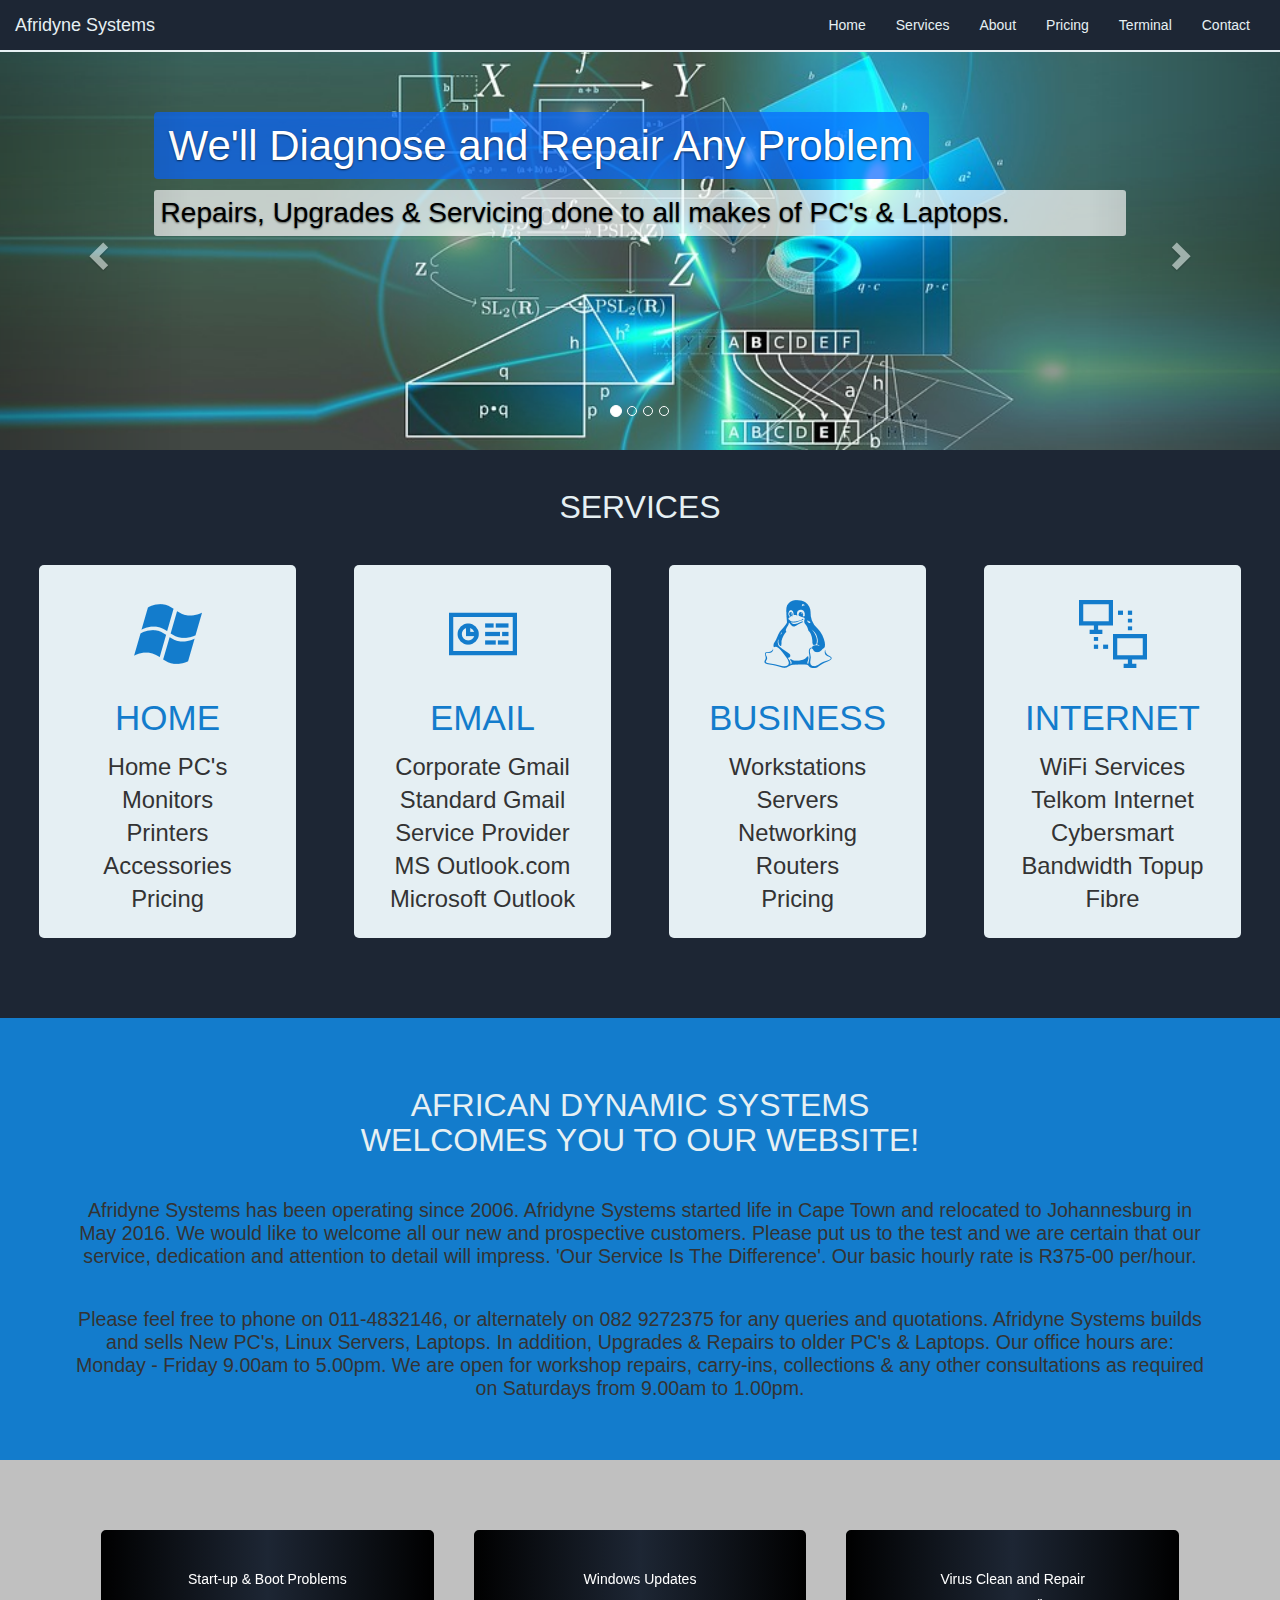
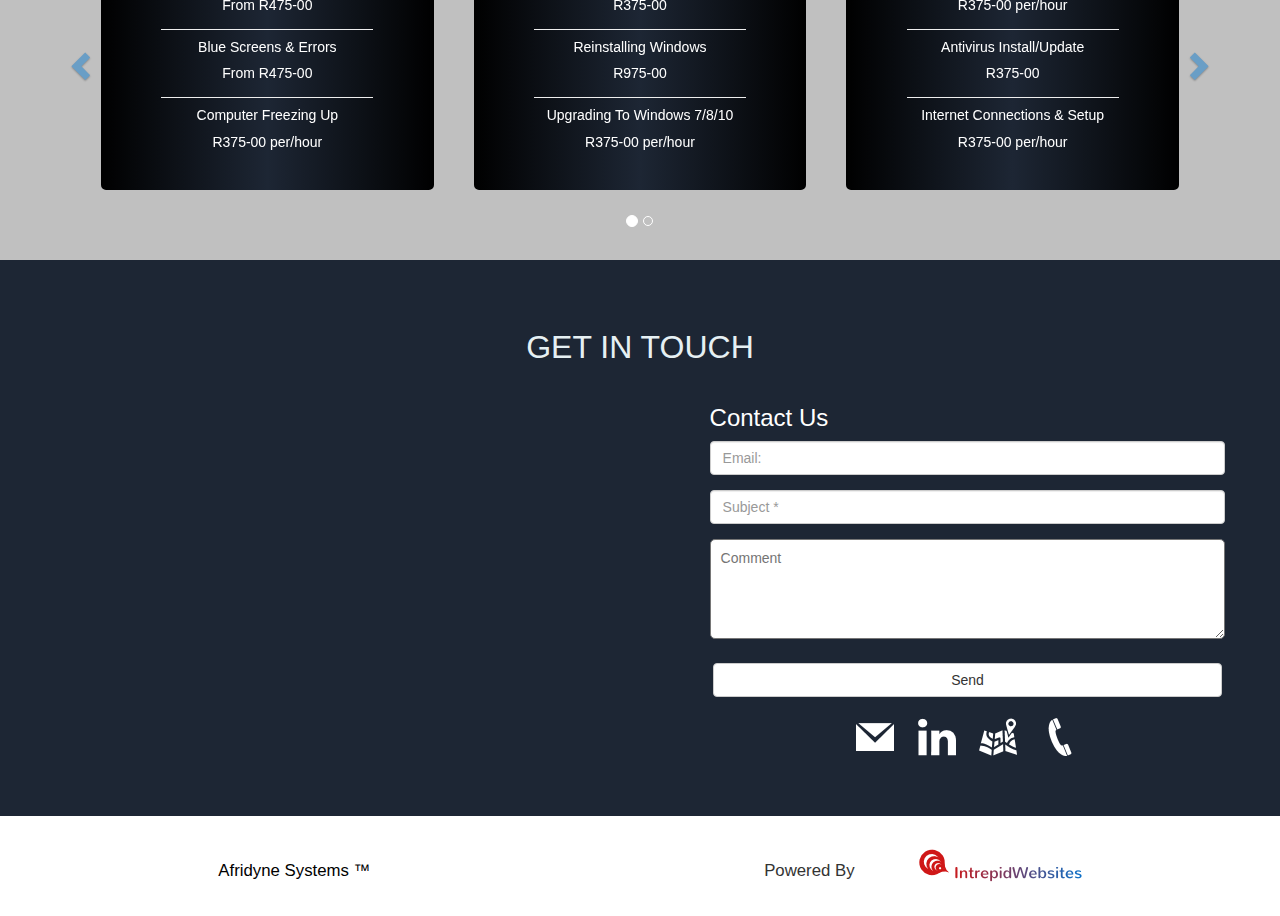
==== commit 26eb8145: "Content updates" ====
--- a/index.html
+++ b/index.html
@@ -64,35 +64,35 @@
             <!-- Wrapper f  or slides -->
             <div class="carousel-inner" role="listbox">
                 <div class="item active">
-                    <img src="./Content/Images/algor.jpg" alt="Chania">
+                    <img src="./Content/Images/algor.jpg">
+                    <div class="carousel-caption">
+                        <span class="c-header">We'll Diagnose and Repair Any Problem</span>
+                        <p>Repairs, Upgrades & Servicing done to all makes of PC's & Laptops.</p>
+                    </div>
+                </div>
+
+                <div class="item">
+                    <img src="./Content/Images/together.jpg">
+                    <div class="carousel-caption">
+                        <span class="c-header">Computer Repair & Support Anytime, Anywhere!</span>
+                        <p>Linux Servers Built & Commissioned. Microsoft Windows Servers also built to required
+                            specifications.</p>
+                    </div>
+                </div>
+
+                <div class="item">
+                    <img src="./Content/Images/tech.jpg">
                     <div class="carousel-caption">
                         <span class="c-header">Good Value For Money</span>
-                        <p>Our remote desktop support service is charged at a flat rate, meaning you know exactly how much you
-                            are paying.</p>
+                        <p>For Our Remote Desktop Support Service we use <a href="https://www.teamviewer.com/en/download/">TeamViewer</a>. This is charged at an hourly rate.</p>
                     </div>
                 </div>
 
                 <div class="item">
-                    <img src="./Content/Images/together.jpg" alt="Chania">
+                    <img src="./Content/Images/messages.jpg">
                     <div class="carousel-caption">
                         <span class="c-header">Instant Support</span>
-                        <p>Remote desktop support allows us to repair your computer in a matter of hours.</p>
-                    </div>
-                </div>
-
-                <div class="item">
-                    <img src="./Content/Images/tech.jpg" alt="Flower">
-                    <div class="carousel-caption">
-                        <span class="c-header">We'll Diagnose and Repair Any Problem</span>
-                        <p>Repairs, upgrades and services done to all makes of PC's and laptops</p>
-                    </div>
-                </div>
-
-                <div class="item">
-                    <img src="./Content/Images/messages.jpg" alt="Flower" width="460" height="345">
-                    <div class="carousel-caption">
-                        <span class="c-header">Computer Repair and Support Anytime, Anywhere!</span>
-                        <p>Servers build and commissioned. Microsoft windows servers depedning on the required tasks or requirements.</p>
+                        <p>Call-outs as well as Collections &amp; Onsite Support.</p>
                     </div>
                 </div>
 
@@ -235,12 +235,17 @@
                 <div class="col-md-12 text-center">
                     <h1 class="header-white header"> AFRICAN DYNAMIC SYSTEMS<br/> WELCOMES YOU TO OUR WEBSITE!</h1>
                     <p class="para text-center">
-                    Securely Encrypted - Our remote support software is protected with 128-bit end-to-end data encryption, remote desktop support is just 
-                    as secure as if the technician were sitting in front of your PC.
-                    Good Value For Money - Our remote desktop support service is charged at a flat rate, meaning you know exactly how much you are paying.
-                    Convenient - Remote support means there's no waiting around for a home visit from the technician. It also means you don't have to 
-                    disconnect the machine and carry it to a shop.
-                    Instant Support - Remote desktop support allows us to repair your computer in a matter of hours.
+                   Afridyne Systems has been operating since 2006. Afridyne Systems started life in Cape Town and
+                    relocated to Johannesburg in May 2016. We would like to welcome all our new and prospective
+                    customers. Please put us to the test and we are certain that our service, dedication and attention to
+                    detail will impress. 'Our Service Is The Difference'. Our basic hourly rate is R375-00 per/hour.
+                    </p>
+                    <p class="para text-center">
+                    Please feel free to phone on 011-4832146, or alternately on 082 9272375 for any queries and
+                    quotations. Afridyne Systems builds and sells New PC's, Linux Servers, Laptops. In addition,
+                    Upgrades & Repairs to older PC's & Laptops. Our office hours are: Monday - Friday 9.00am to
+                    5.00pm. We are open for workshop repairs, carry-ins, collections &amp; any other consultations as
+                    required on Saturdays from 9.00am to 1.00pm.
                     </p>
                 </div>
             </div>
@@ -265,62 +270,47 @@
                             <center class="pricingCols">
                                 <br/><br/>
                                 <h5>Start-up & Boot Problems </h5>
-                                <span>R375</span>
+                                <span>From R475-00</span>
                                 <br/><br/>
                                 <hr class="priceSep" />
                                 <h5>Blue Screens & Errors  </h5>
-                                <span>R375</span>
-                                <br/><br/>
-                                <hr class="priceSep" />
-                                <h5>Computer Freezing Up </h5>
-                                <span>R375</span>
+                                <span>From R475-00</span>
+                                <br/><br/>
+                                <hr class="priceSep" />
+                                <h5>Computer Freezing Up</h5>
+                                <span>R375-00 per/hour</span>
                             </center>
                         </div>
                         <div class="col-md-4 col-sm-4 col-xs-4 pricingContainer">
                             <center class="pricingCols">
                                 <br/><br/>
                                 <h5>Windows Updates </h5>
-                                <span>R375</span>
+                                <span>R375-00</span>
                                 <br/><br/>
                                 <hr class="priceSep" />
                                 <h5>Reinstalling Windows </h5>
-                                <span>R375</span>
+                                <span>R975-00</span>
                                 <br/><br/>
                                 <hr class="priceSep" />
                                 <h5>Upgrading To Windows 7/8/10 </h5>
-                                <span>R375</span>
+                                <span>R375-00 per/hour</span>
                             </center>
                         </div>
                         <div class="col-md-4 col-sm-4 col-xs-4 pricingContainer">
                             <center class="pricingCols">
                                 <br/><br/>
                                 <h5>Virus Clean and Repair </h5>
-                                <span>R375</span>
+                                <span>R375-00 per/hour</span>
                                 <br/><br/>
                                 <hr class="priceSep" />
                                 <h5>Antivirus Install/Update </h5>
-                                <span>R375</span>
+                                <span>R375-00</span>
                                 <br/><br/>
                                 <hr class="priceSep" />
                                 <h5>Internet Connections & Setup </h5>
-                                <span>R375</span>
-                            </center>
-                        </div>
-                        <!--<div class="col-md-4 hidden-sm hidden-xs pricingContainer">
-                            <center class="pricingCols">
-                                <br/><br/>
-                                <h5>Network Setup/Support </h5>
-                                <span>R375</span>
-                                <br/><br/>
-                                <hr class="priceSep" />
-                                <h5>Start-up & Boot Problems </h5>
-                                <span>R375</span>
-                                <br/><br/>
-                                <hr class="priceSep" />
-                                <h5>Start-up & Boot Problems </h5>
-                                <span>R375</span>
-                            </center>
-                        </div>-->
+                                <span>R375-00 per/hour</span>
+                            </center>
+                        </div>
                     </div>
                 </div>
                 <div class="item pricecar">
@@ -328,195 +318,50 @@
                         <div class="col-md-4 col-sm-4 col-xs-4 pricingContainer">
                             <center class="pricingCols">
                                 <br/><br/>
-                                <h5>MS Office, Word, & Excel Support  </h5>
-                                <span>R375</span>
-                                <br/><br/>
-                                <hr class="priceSep" />
-                                <h5>Wifi Setup/Support </h5>
-                                <span>R375</span>
-                                <br/><br/>
-                                <hr class="priceSep" />
-                                <h5>PDA Support</h5>
-                                <span>R375</span>
+                                <h5>MS Office Install &amp; Services Packs</h5>
+                                <span>R375-00</span>
+                                <br/><br/>
+                                <hr class="priceSep" />
+                                <h5>Linux Desktop Install</h5>
+                                <span>R975-00</span>
+                                <br/><br/>
+                                <hr class="priceSep" />
+                                <h5>Linux Desktop Support</h5>
+                                <span>R375-00 per/hour</span>
                             </center>
                         </div>
                         <div class="col-md-4 col-sm-4 col-xs-4 pricingContainer">
                             <center class="pricingCols">
                                 <br/><br/>
-                                <h5>Malware/Spyware Removal </h5>
-                                <span>R375</span>
+                                <h5>Internet Connections & Setup</h5>
+                                <span>R375-00</span>
                                 <br/><br/>
                                 <hr class="priceSep" />
                                 <h5>Email Setup & Problems </h5>
-                                <span>R375</span>
-                                <br/><br/>
-                                <hr class="priceSep" />
-                                <h5>SProblems With Pop-ups </h5>
-                                <span>R375</span>
+                                <span>R375-00</span>
+                                <br/><br/>
+                                <hr class="priceSep" />
+                                <h5>Wifi Setup/Support</h5>
+                                <span>R375 per/hour</span>
                             </center>
                         </div>
                         <div class="col-md-4 col-sm-4 col-xs-4 pricingContainer">
                             <center class="pricingCols">
                                 <br/><br/>
-                                <h5>Firewall Setup</h5>
-                                <span>R375</span>
-                                <br/><br/>
-                                <hr class="priceSep" />
-                                <h5>Start-up & Boot Problems </h5>
-                                <span>R375</span>
-                                <br/><br/>
-                                <hr class="priceSep" />
-                                <h5>Start-up & Boot Problems </h5>
-                                <span>R375</span>
-                            </center>
-                        </div>
-                        <!--<div class="col-md-4 hidden-sm hidden-xs pricingContainer">
-                            <center class="pricingCols">
-                                <br/><br/>
-                                <h5>Start-up & Boot Problems </h5>
-                                <span>R375</span>
-                                <br/><br/>
-                                <hr class="priceSep" />
-                                <h5>Start-up & Boot Problems </h5>
-                                <span>R375</span>
-                                <br/><br/>
-                                <hr class="priceSep" />
-                                <h5>Start-up & Boot Problems </h5>
-                                <span>R375</span>
-                            </center>
-                        </div>-->
-                    </div>
-                </div>
-                <!--<div class="item pricecar">
-                    <div class="row">
-                        <div class="col-md-3 col-sm-4 col-xs-4 pricingContainer">
-                            <center class="pricingCols">
-                                <br/><br/>
-                                <h5>Start-up & Boot Problems </h5>
-                                <span>R375</span>
-                                <br/><br/>
-                                <hr class="priceSep" />
-                                <h5>Start-up & Boot Problems </h5>
-                                <span>R375</span>
-                                <br/><br/>
-                                <hr class="priceSep" />
-                                <h5>Start-up & Boot Problems </h5>
-                                <span>R375</span>
-                            </center>
-                        </div>
-                        <div class="col-md-3 col-sm-4 col-xs-4 pricingContainer">
-                            <center class="pricingCols">
-                                <br/><br/>
-                                <h5>Start-up & Boot Problems </h5>
-                                <span>R375</span>
-                                <br/><br/>
-                                <hr class="priceSep" />
-                                <h5>Start-up & Boot Problems </h5>
-                                <span>R375</span>
-                                <br/><br/>
-                                <hr class="priceSep" />
-                                <h5>Start-up & Boot Problems </h5>
-                                <span>R375</span>
-                            </center>
-                        </div>
-                        <div class="col-md-3 col-sm-4 col-xs-4 pricingContainer">
-                            <center class="pricingCols">
-                                <br/><br/>
-                                <h5>Start-up & Boot Problems </h5>
-                                <span>R375</span>
-                                <br/><br/>
-                                <hr class="priceSep" />
-                                <h5>Start-up & Boot Problems </h5>
-                                <span>R375</span>
-                                <br/><br/>
-                                <hr class="priceSep" />
-                                <h5>Start-up & Boot Problems </h5>
-                                <span>R375</span>
-                            </center>
-                        </div>
-                        <div class="col-md-3 hidden-sm hidden-xs pricingContainer">
-                            <center class="pricingCols">
-                                <br/><br/>
-                                <h5>Start-up & Boot Problems </h5>
-                                <span>R375</span>
-                                <br/><br/>
-                                <hr class="priceSep" />
-                                <h5>Start-up & Boot Problems </h5>
-                                <span>R375</span>
-                                <br/><br/>
-                                <hr class="priceSep" />
-                                <h5>Start-up & Boot Problems </h5>
-                                <span>R375</span>
-                            </center>
-                        </div>
-                    </div>
-                </div>-->
-
-                <!--<div class="item pricecar">
-                    <div class="row">
-                        <div class="col-md-3 col-sm-4 col-xs-4 pricingContainer">
-                            <center class="pricingCols">
-                                <br/><br/>
-                                <h5>Start-up & Boot Problems </h5>
-                                <span>R375</span>
-                                <br/><br/>
-                                <hr class="priceSep" />
-                                <h5>Start-up & Boot Problems </h5>
-                                <span>R375</span>
-                                <br/><br/>
-                                <hr class="priceSep" />
-                                <h5>Start-up & Boot Problems </h5>
-                                <span>R375</span>
-                            </center>
-                        </div>
-                        <div class="col-md-3 col-sm-4 col-xs-4 pricingContainer">
-                            <center class="pricingCols">
-                                <br/><br/>
-                                <h5>Start-up & Boot Problems </h5>
-                                <span>R375</span>
-                                <br/><br/>
-                                <hr class="priceSep" />
-                                <h5>Start-up & Boot Problems </h5>
-                                <span>R375</span>
-                                <br/><br/>
-                                <hr class="priceSep" />
-                                <h5>Start-up & Boot Problems </h5>
-                                <span>R375</span>
-                            </center>
-                        </div>
-                        <div class="col-md-3 col-sm-4 col-xs-4 pricingContainer">
-                            <center class="pricingCols">
-                                <br/><br/>
-                                <h5>Start-up & Boot Problems </h5>
-                                <span>R375</span>
-                                <br/><br/>
-                                <hr class="priceSep" />
-                                <h5>Start-up & Boot Problems </h5>
-                                <span>R375</span>
-                                <br/><br/>
-                                <hr class="priceSep" />
-                                <h5>Start-up & Boot Problems </h5>
-                                <span>R375</span>
-                            </center>
-                        </div>
-                        <div class="col-md-3 hidden-sm hidden-xs pricingContainer">
-                            <center class="pricingCols">
-                                <br/><br/>
-                                <h5>Start-up & Boot Problems </h5>
-                                <span>R375</span>
-                                <br/><br/>
-                                <hr class="priceSep" />
-                                <h5>Start-up & Boot Problems </h5>
-                                <span>R375</span>
-                                <br/><br/>
-                                <hr class="priceSep" />
-                                <h5>Start-up & Boot Problems </h5>
-                                <span>R375</span>
-                            </center>
-                        </div>
-                    </div>
-                </div>-->
-
+                                <h5>FFirewall Setup & Issues</h5>
+                                <span>R375-00</span>
+                                <br/><br/>
+                                <hr class="priceSep" />
+                                <h5>Replace Faulty Hardware</h5>
+                                <span>R375-00</span>
+                                <br/><br/>
+                                <hr class="priceSep" />
+                                <h5>PC Clean & Fan Check</h5>
+                                <span>R375-00</span>
+                            </center>
+                        </div>
+                    </div>
+                </div>
             </div>
 
             <!-- Left and right controls -->
@@ -545,17 +390,17 @@
                     <div class="row">
                         <div class="col-md-12 col-sm-12 col-xs-12 pricingContainer">
                             <center class="pricingCols">
-                                <br/><br/>
+                                    <br/><br/>
                                 <h5>Start-up & Boot Problems </h5>
-                                <span>R375</span>
+                                <span>From R475-00</span>
                                 <br/><br/>
                                 <hr class="priceSep" />
                                 <h5>Blue Screens & Errors  </h5>
-                                <span>R375</span>
-                                <br/><br/>
-                                <hr class="priceSep" />
-                                <h5>Computer Freezing Up </h5>
-                                <span>R375</span>
+                                <span>From R475-00</span>
+                                <br/><br/>
+                                <hr class="priceSep" />
+                                <h5>Computer Freezing Up</h5>
+                                <span>R375-00 per/hour</span>
                             </center>
                         </div>
                     </div>
@@ -564,17 +409,17 @@
                     <div class="row">
                         <div class="col-md-12 col-sm-12 col-xs-12 pricingContainer">
                             <center class="pricingCols">
-                                <br/><br/>
-                                <h5>MS Office, Word, & Excel Support  </h5>
-                                <span>R375</span>
-                                <br/><br/>
-                                <hr class="priceSep" />
-                                <h5>Wifi Setup/Support </h5>
-                                <span>R375</span>
-                                <br/><br/>
-                                <hr class="priceSep" />
-                                <h5>PDA Support</h5>
-                                <span>R375</span>
+                               <br/><br/>
+                                <h5>Virus Clean and Repair </h5>
+                                <span>R375-00 per/hour</span>
+                                <br/><br/>
+                                <hr class="priceSep" />
+                                <h5>Antivirus Install/Update </h5>
+                                <span>R375-00</span>
+                                <br/><br/>
+                                <hr class="priceSep" />
+                                <h5>Internet Connections & Setup </h5>
+                                <span>R375-00 per/hour</span>
                             </center>
                         </div>
                     </div>
@@ -583,17 +428,77 @@
                     <div class="row">
                         <div class="col-md-12 col-sm-12 col-xs-12 pricingContainer">
                             <center class="pricingCols">
-                                <br/><br/>
-                                <h5>Start-up & Boot Problems </h5>
-                                <span>R375</span>
-                                <br/><br/>
-                                <hr class="priceSep" />
-                                <h5>Start-up & Boot Problems </h5>
-                                <span>R375</span>
-                                <br/><br/>
-                                <hr class="priceSep" />
-                                <h5>Start-up & Boot Problems </h5>
-                                <span>R375</span>
+                                  <br/><br/>
+                                <h5>Windows Updates </h5>
+                                <span>R375-00</span>
+                                <br/><br/>
+                                <hr class="priceSep" />
+                                <h5>Reinstalling Windows </h5>
+                                <span>R975-00</span>
+                                <br/><br/>
+                                <hr class="priceSep" />
+                                <h5>Upgrading To Windows 7/8/10 </h5>
+                                <span>R375-00 per/hour</span>
+                            </center>
+                        </div>
+                    </div>
+                </div>
+
+                <div class="item pricecar">
+                    <div class="row">
+                        <div class="col-md-12 col-sm-12 col-xs-12 pricingContainer">
+                            <center class="pricingCols">
+                                <br/><br/>
+                                <h5>MS Office Install &amp; Services Packs</h5>
+                                <span>R375-00</span>
+                                <br/><br/>
+                                <hr class="priceSep" />
+                                <h5>Linux Desktop Install</h5>
+                                <span>R975-00</span>
+                                <br/><br/>
+                                <hr class="priceSep" />
+                                <h5>Linux Desktop Support</h5>
+                                <span>R375-00 per/hour</span>
+                            </center>
+                        </div>
+                    </div>
+                </div>
+
+                <div class="item pricecar">
+                    <div class="row">
+                        <div class="col-md-12 col-sm-12 col-xs-12 pricingContainer">
+                            <center class="pricingCols">
+                               <br/><br/>
+                                <h5>Internet Connections & Setup</h5>
+                                <span>R375-00</span>
+                                <br/><br/>
+                                <hr class="priceSep" />
+                                <h5>Email Setup & Problems </h5>
+                                <span>R375-00</span>
+                                <br/><br/>
+                                <hr class="priceSep" />
+                                <h5>Wifi Setup/Support</h5>
+                                <span>R375 per/hour</span>
+                            </center>
+                        </div>
+                    </div>
+                </div>
+
+                <div class="item pricecar">
+                    <div class="row">
+                        <div class="col-md-12 col-sm-12 col-xs-12 pricingContainer">
+                            <center class="pricingCols">
+                                 <br/><br/>
+                                <h5>FFirewall Setup & Issues</h5>
+                                <span>R375-00</span>
+                                <br/><br/>
+                                <hr class="priceSep" />
+                                <h5>Replace Faulty Hardware</h5>
+                                <span>R375-00</span>
+                                <br/><br/>
+                                <hr class="priceSep" />
+                                <h5>PC Clean & Fan Check</h5>
+                                <span>R375-00</span>
                             </center>
                         </div>
                     </div>
